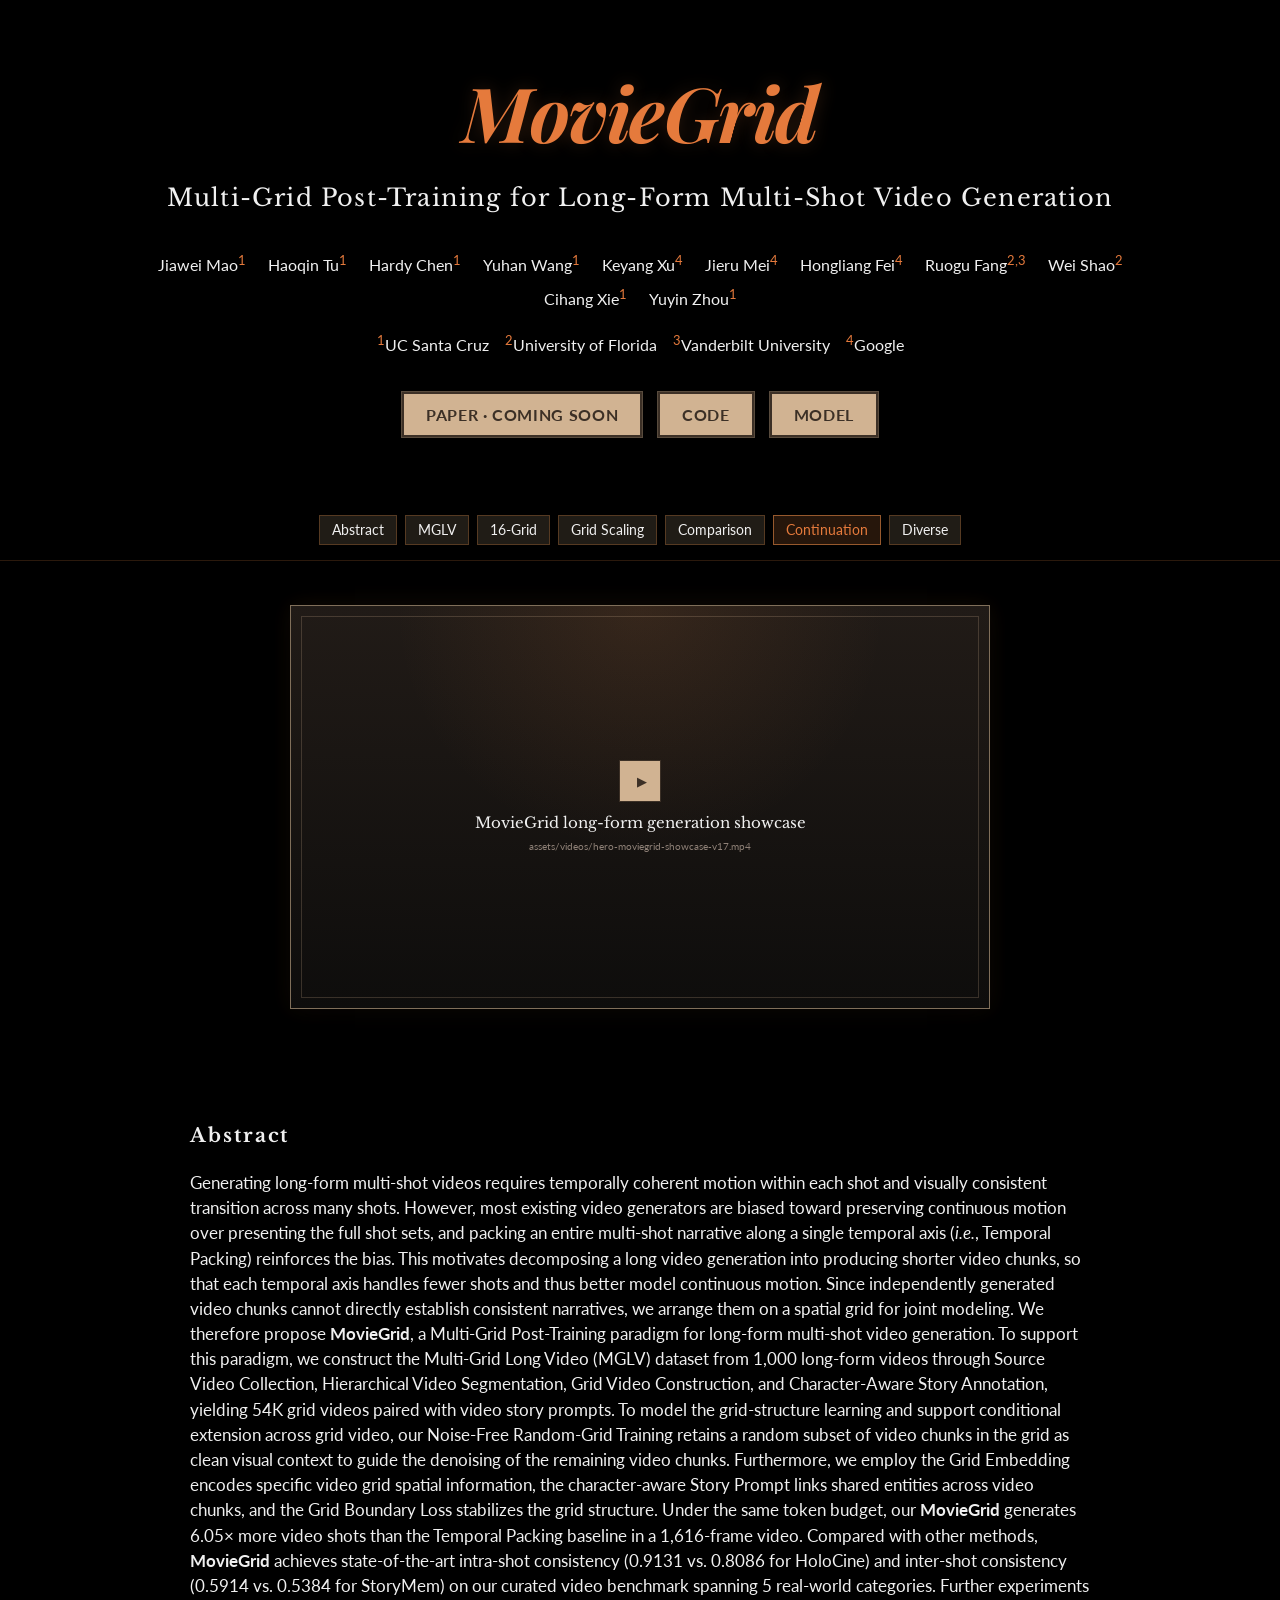
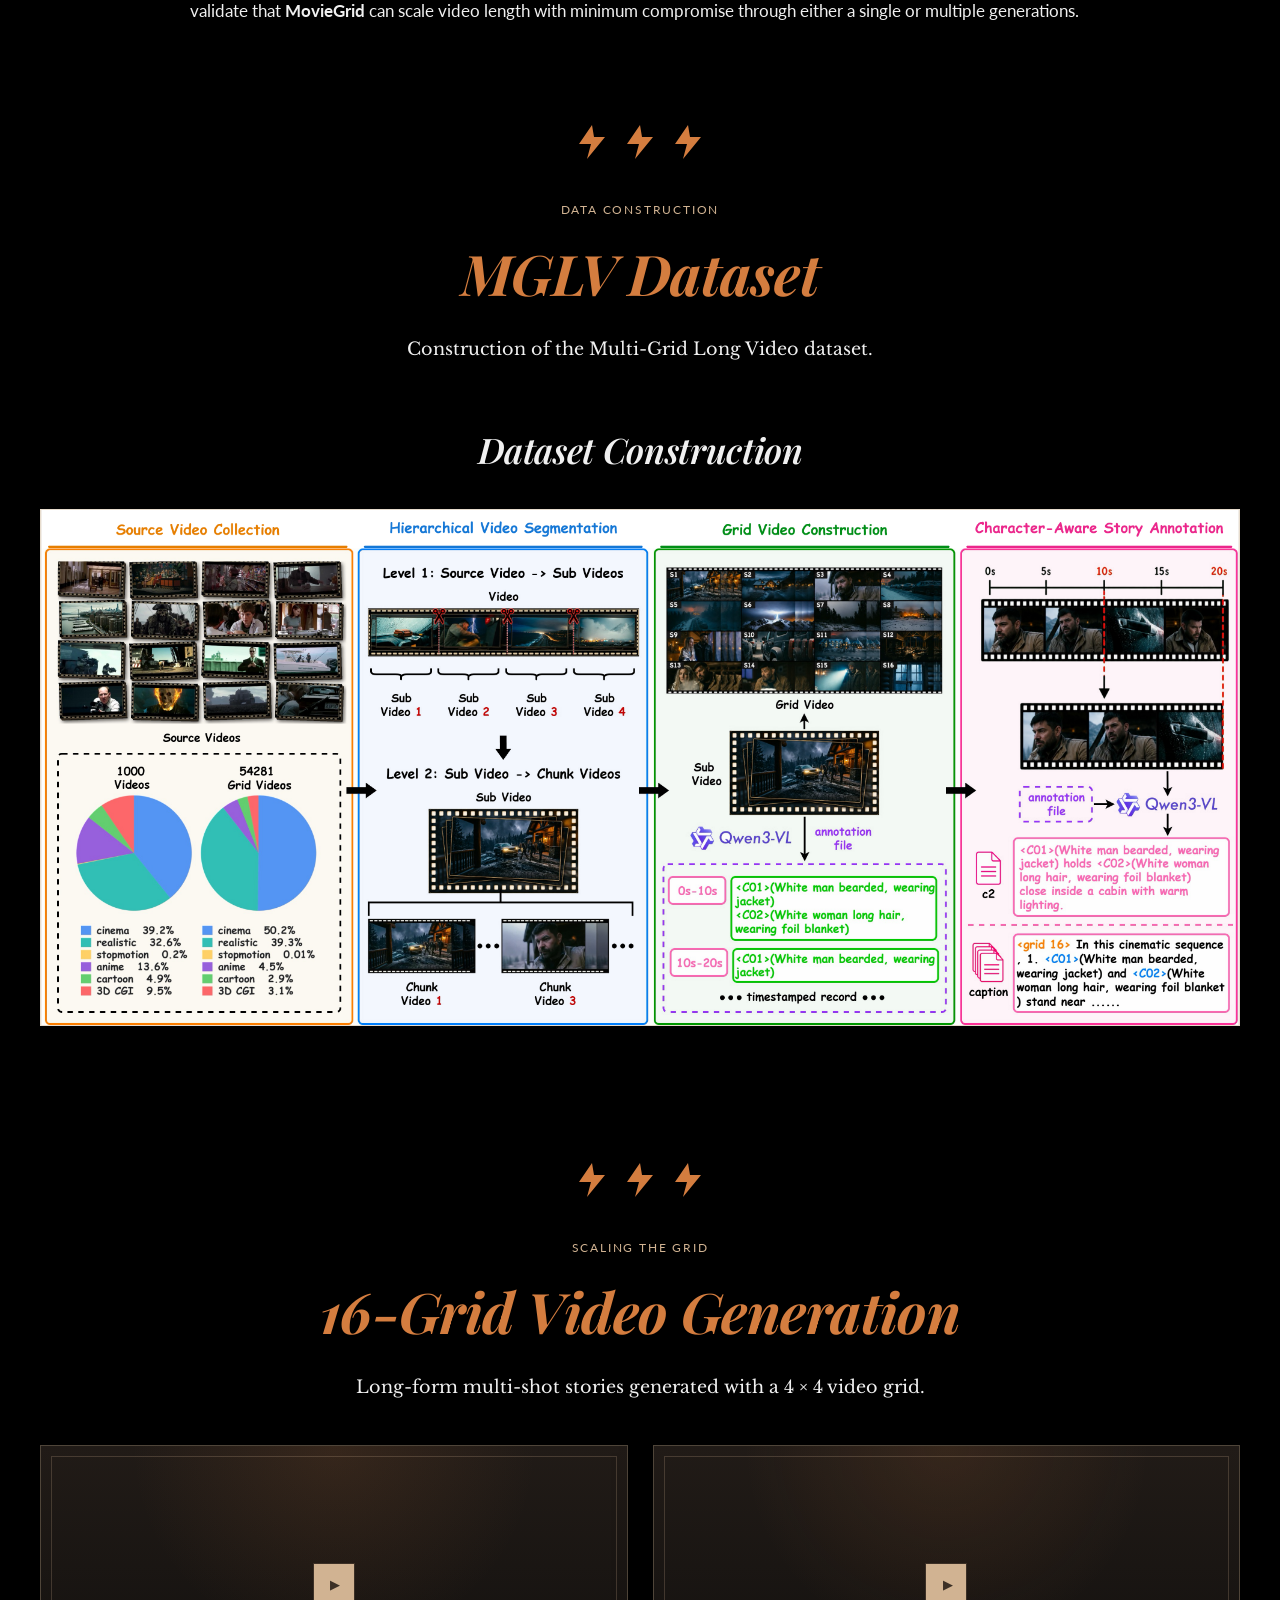
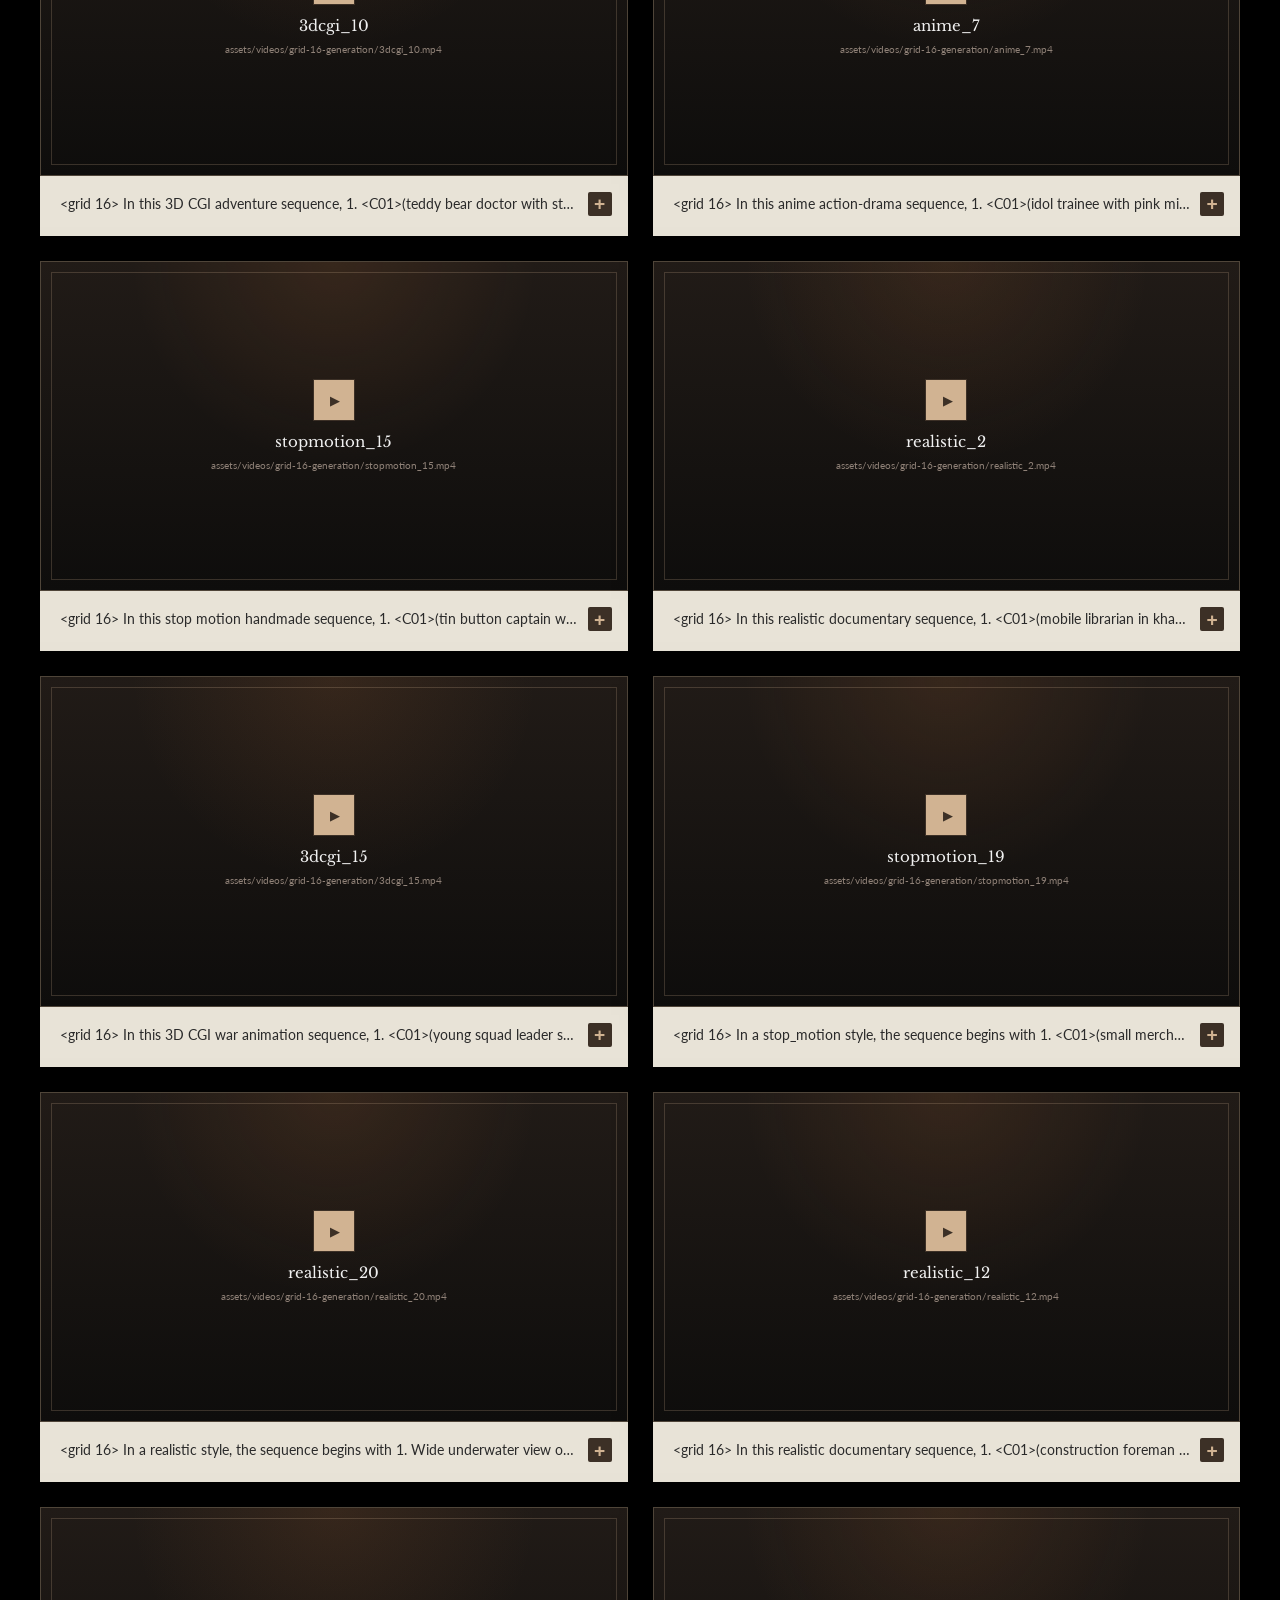
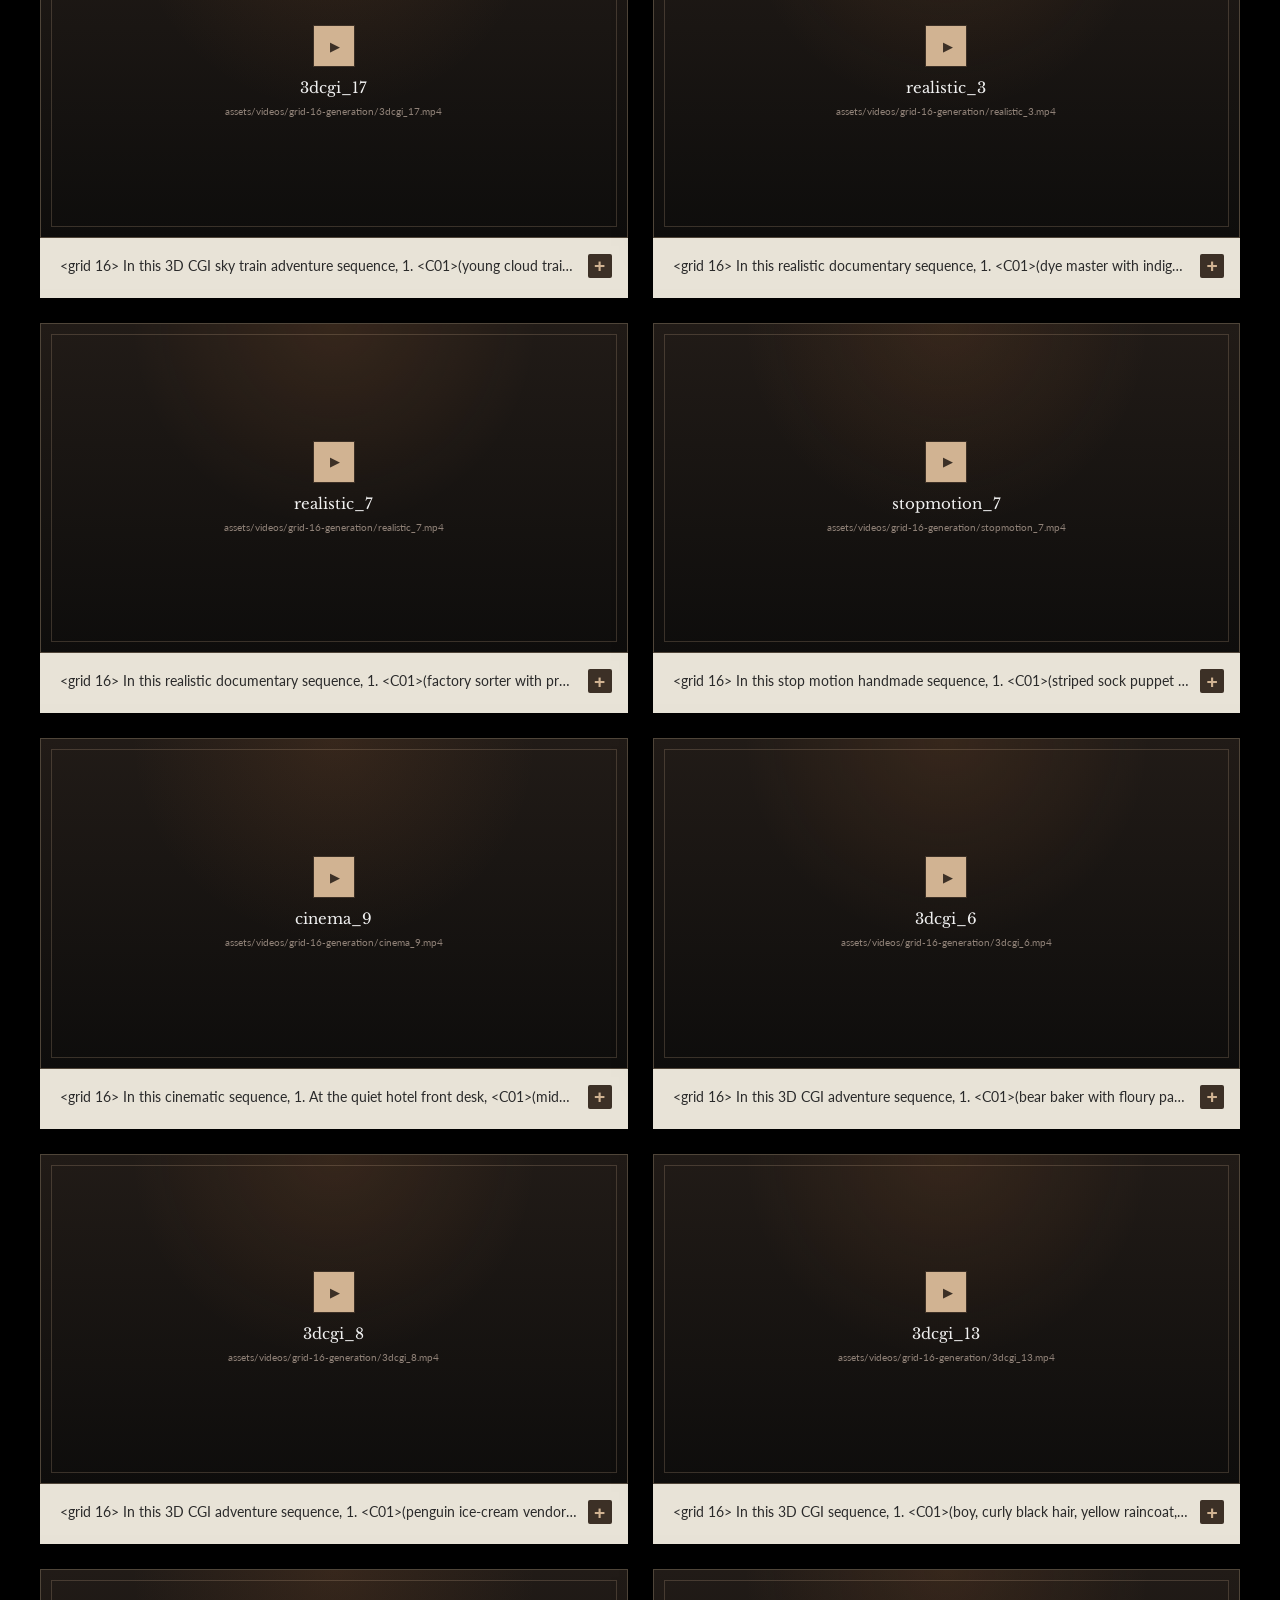
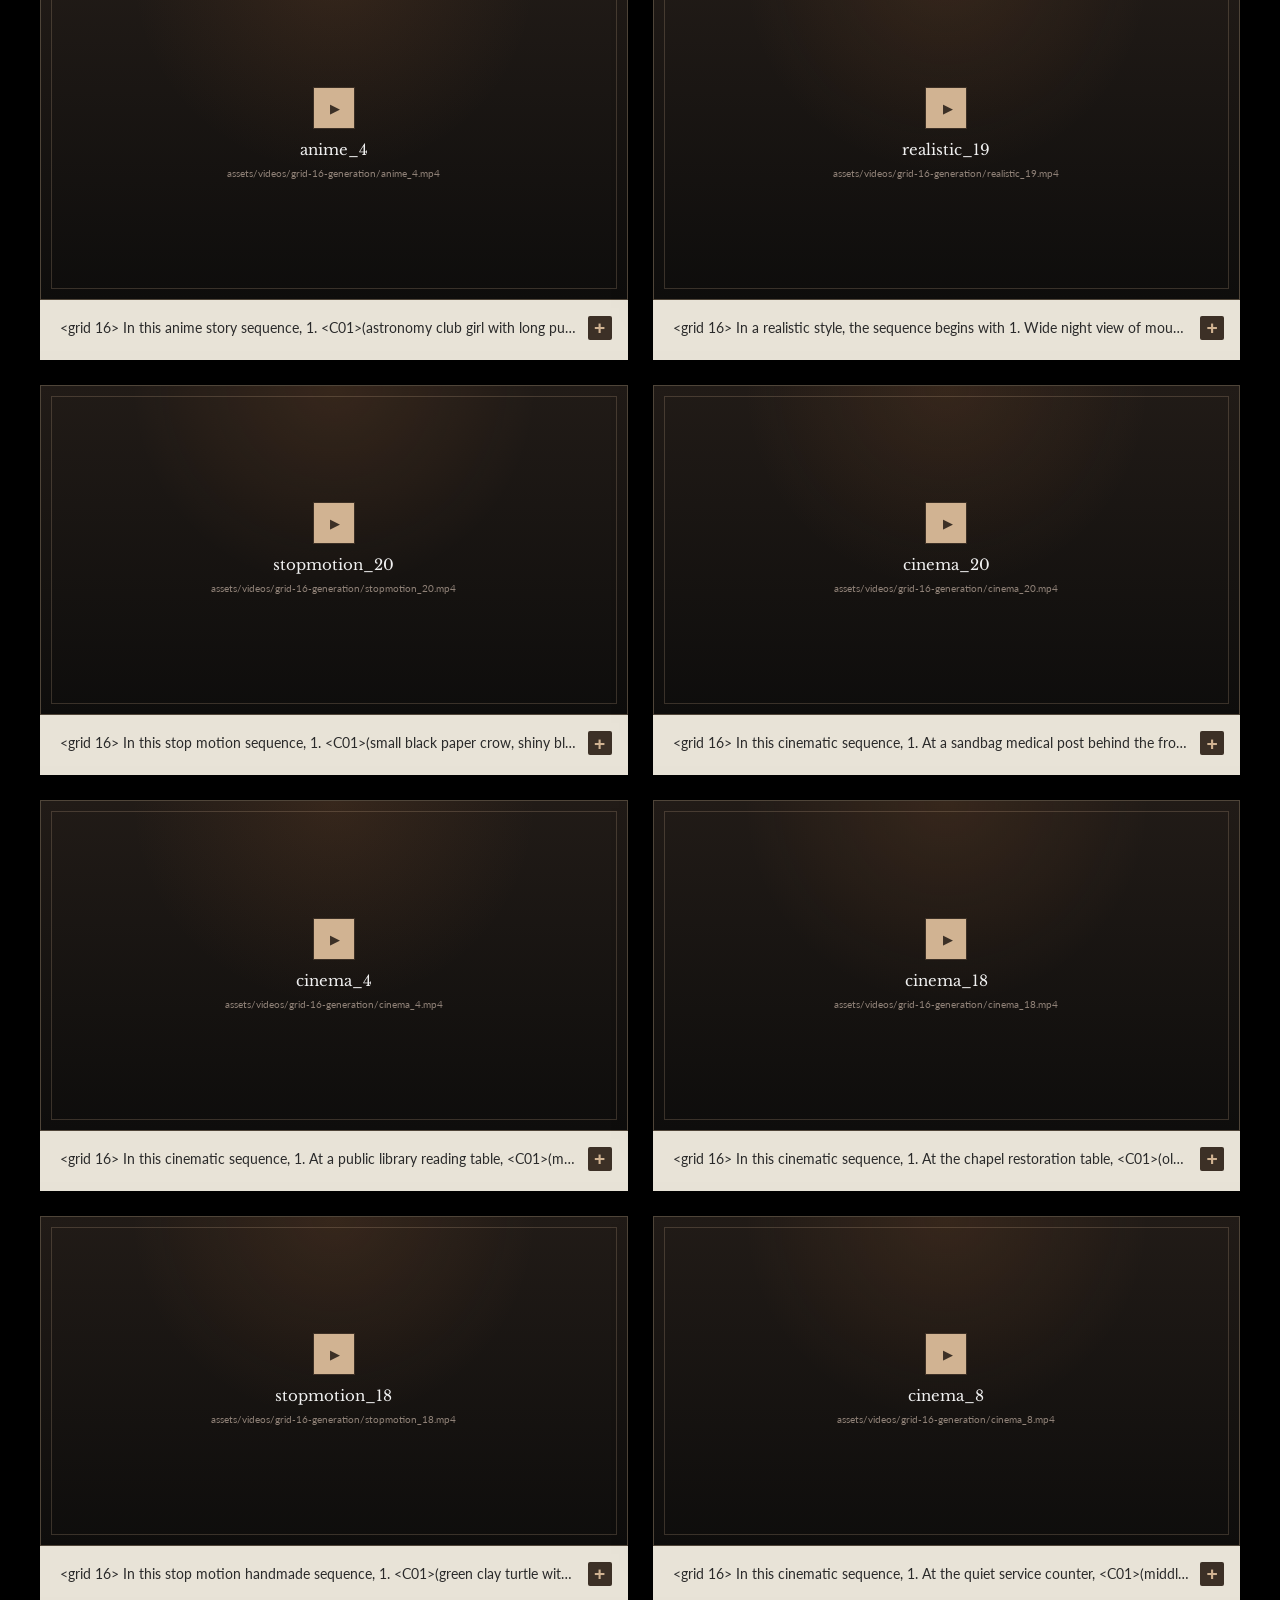
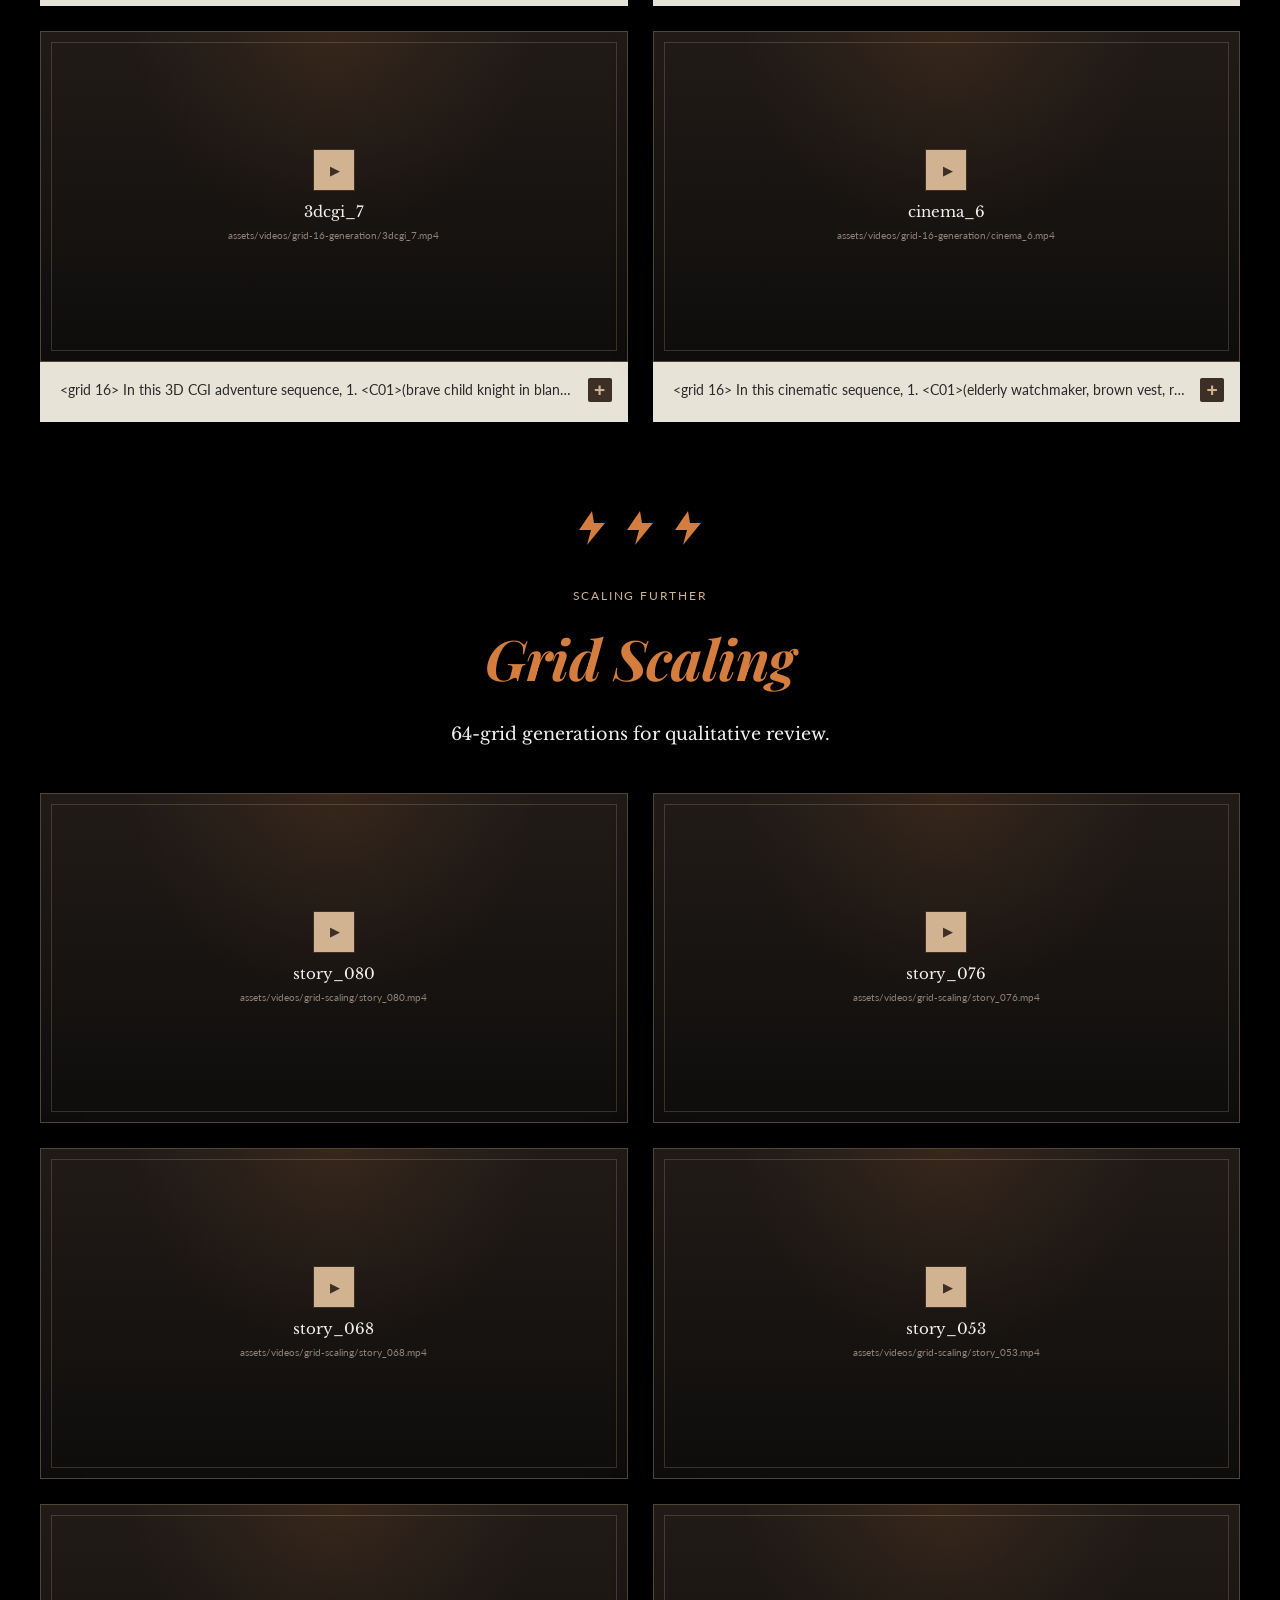
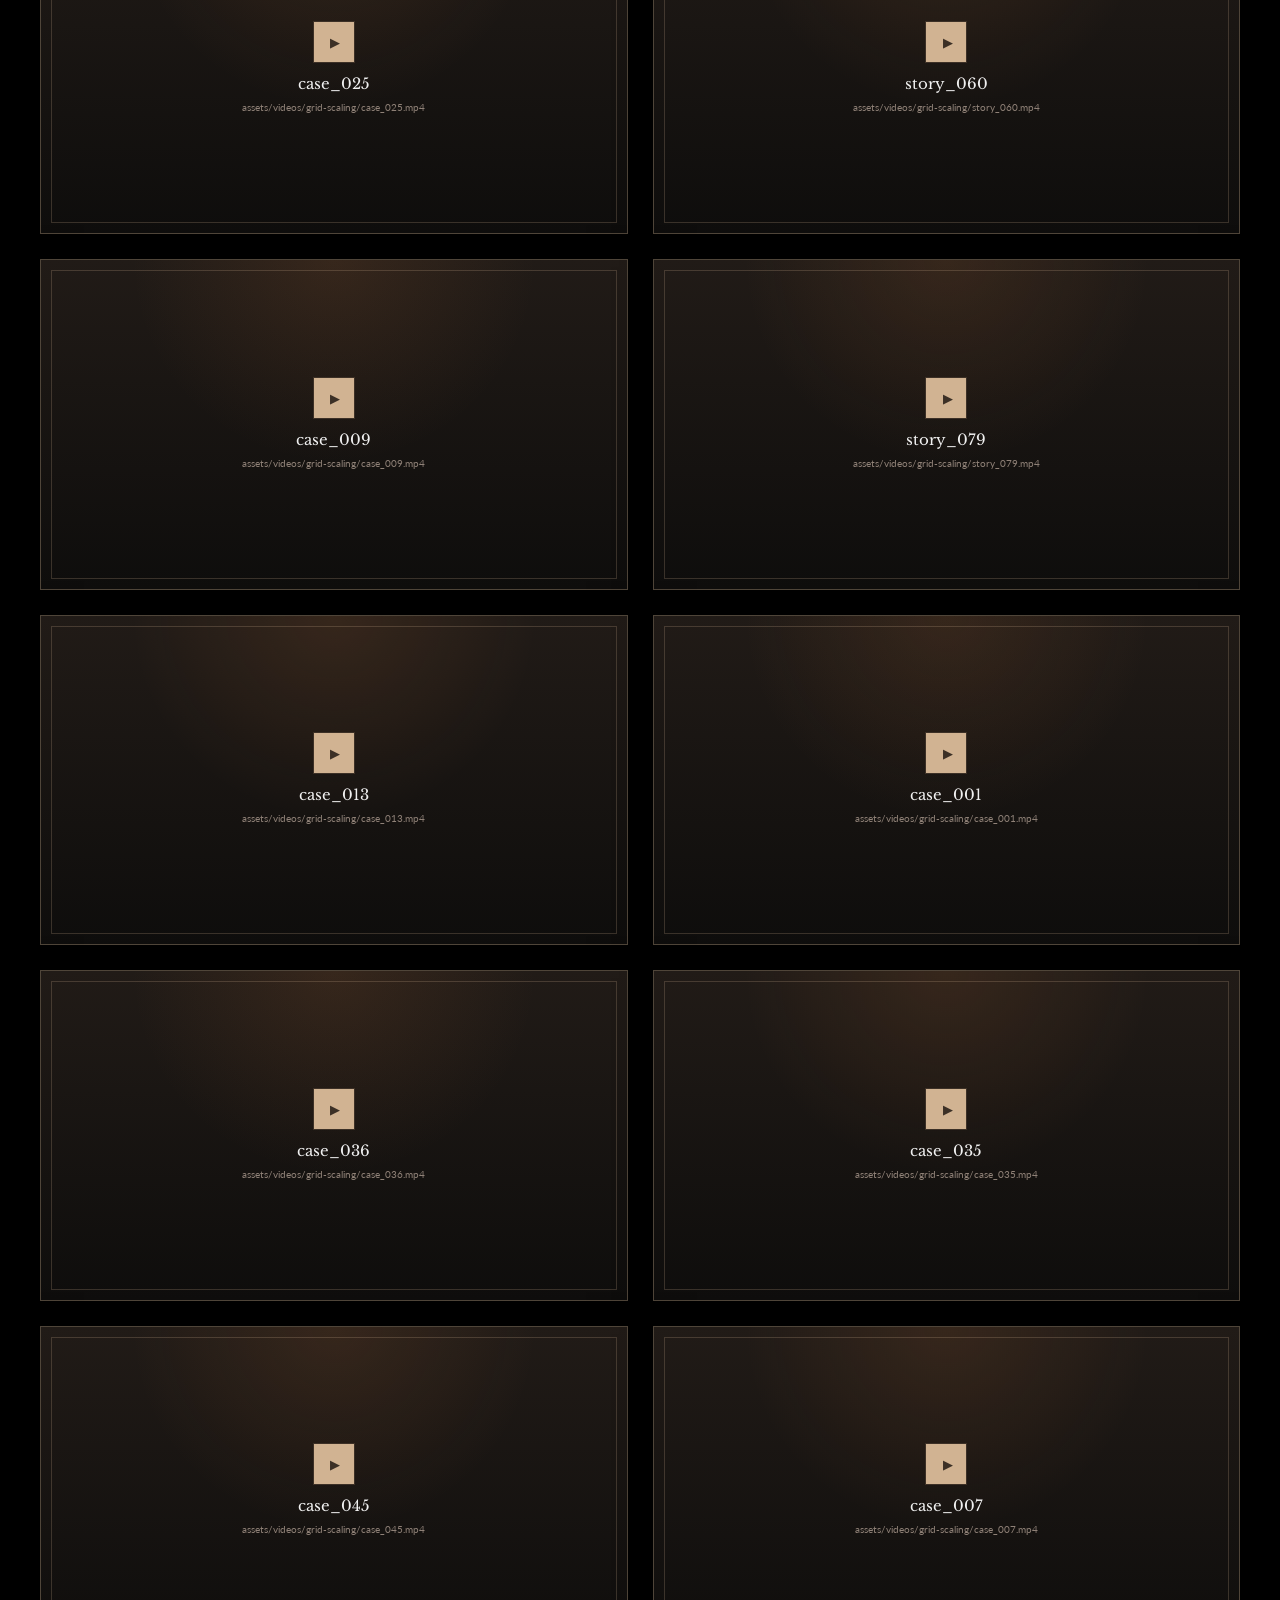
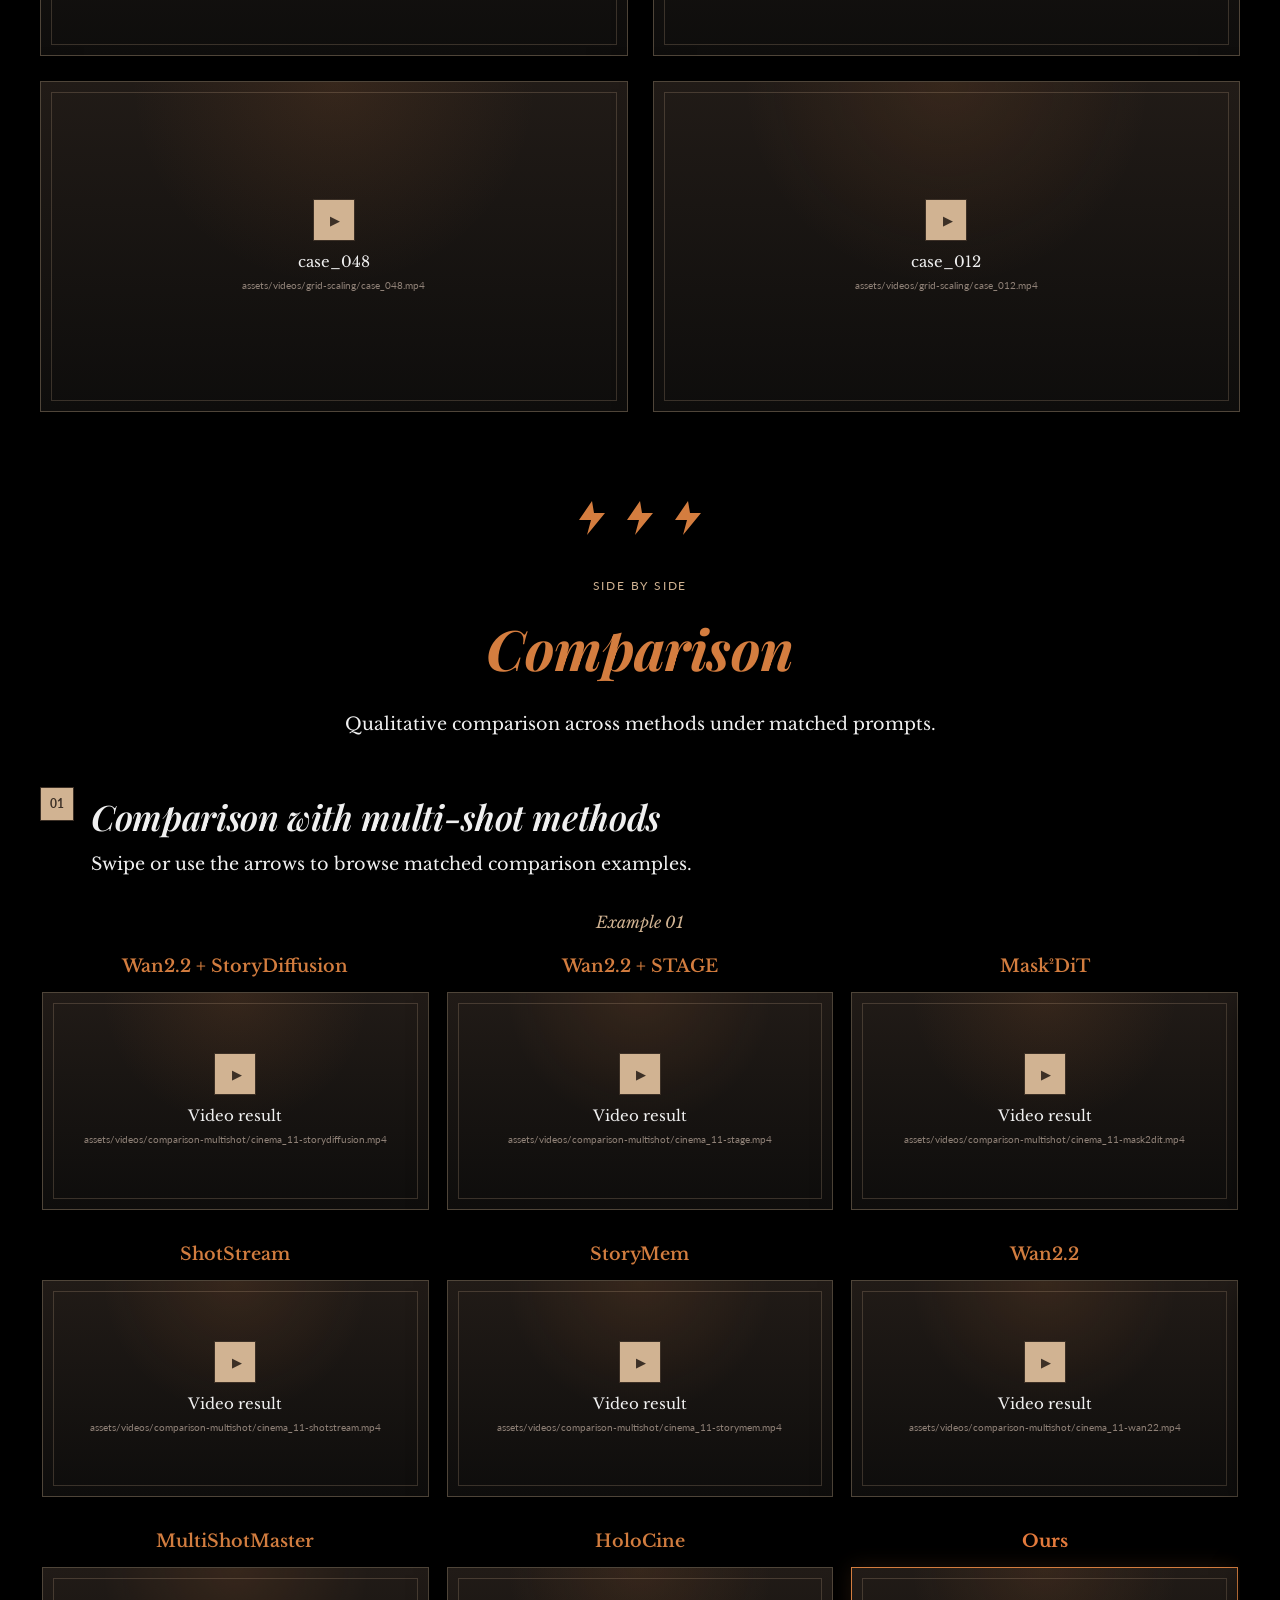
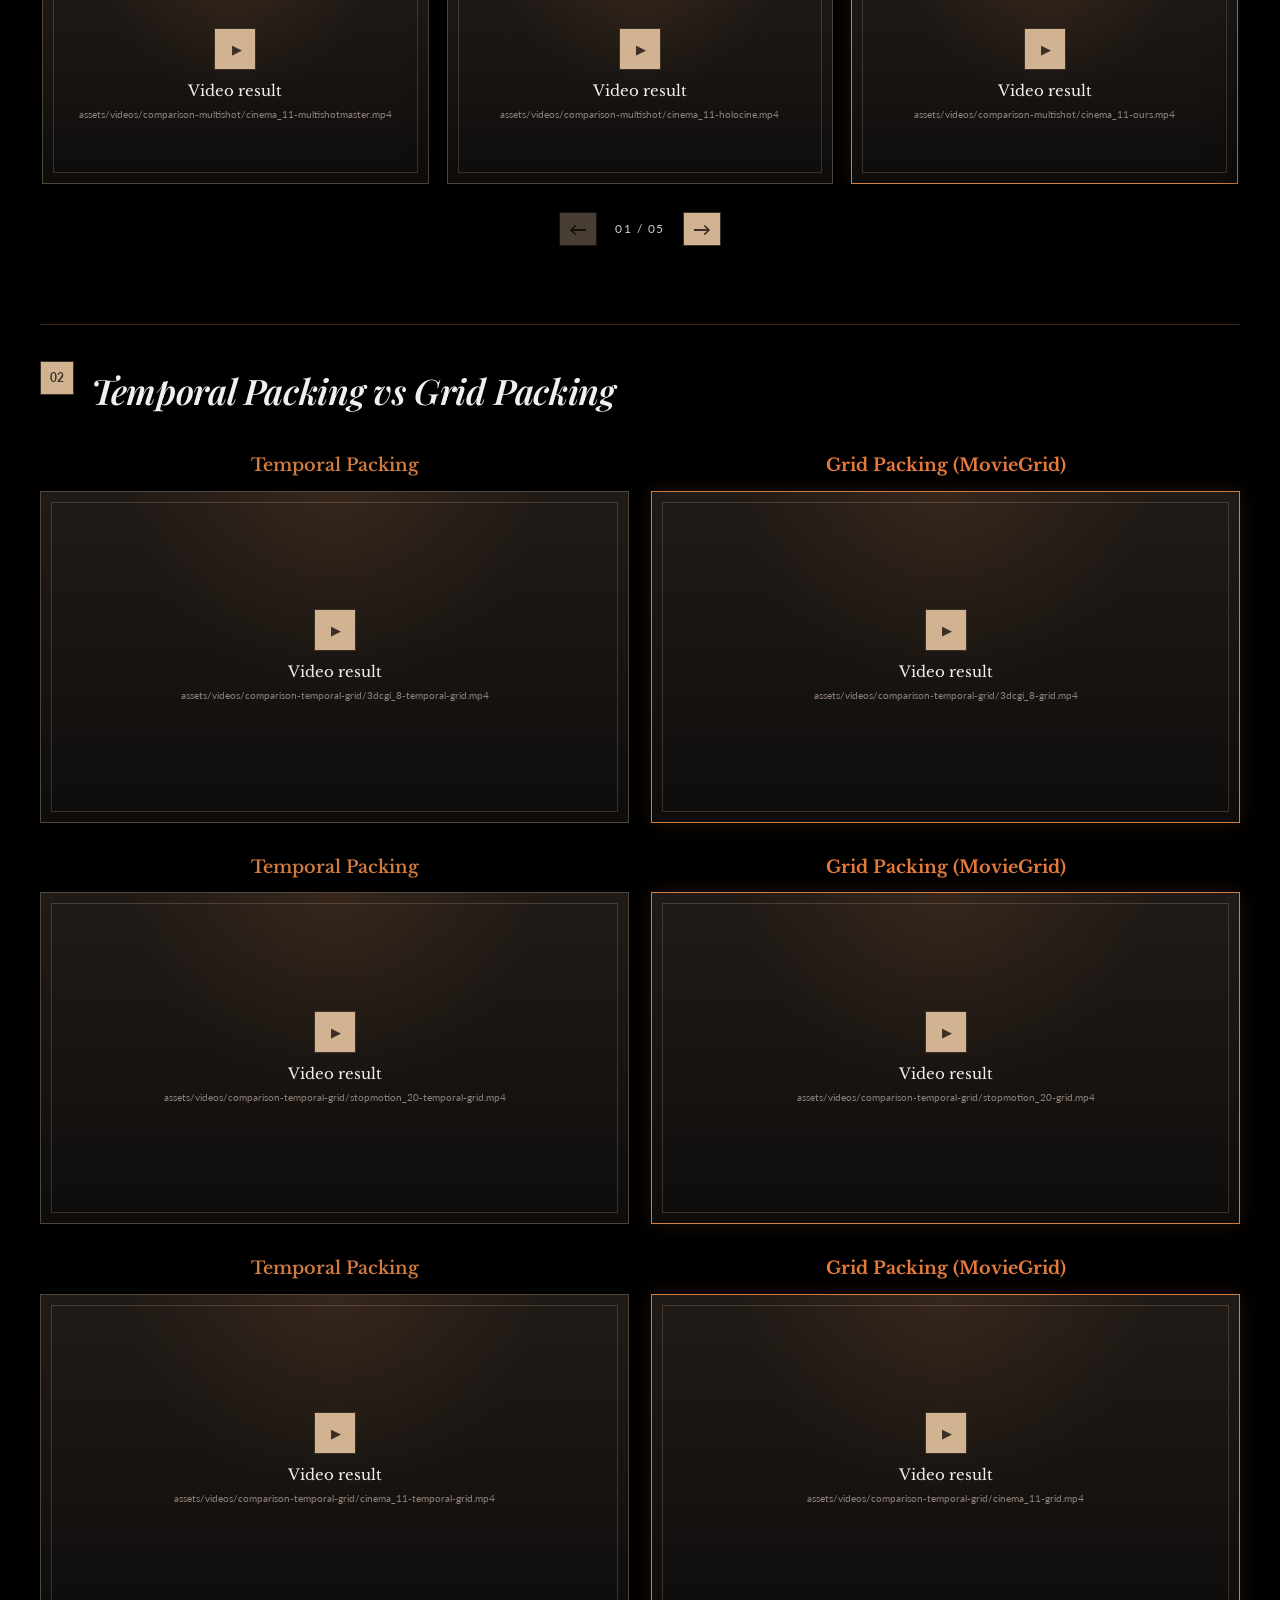
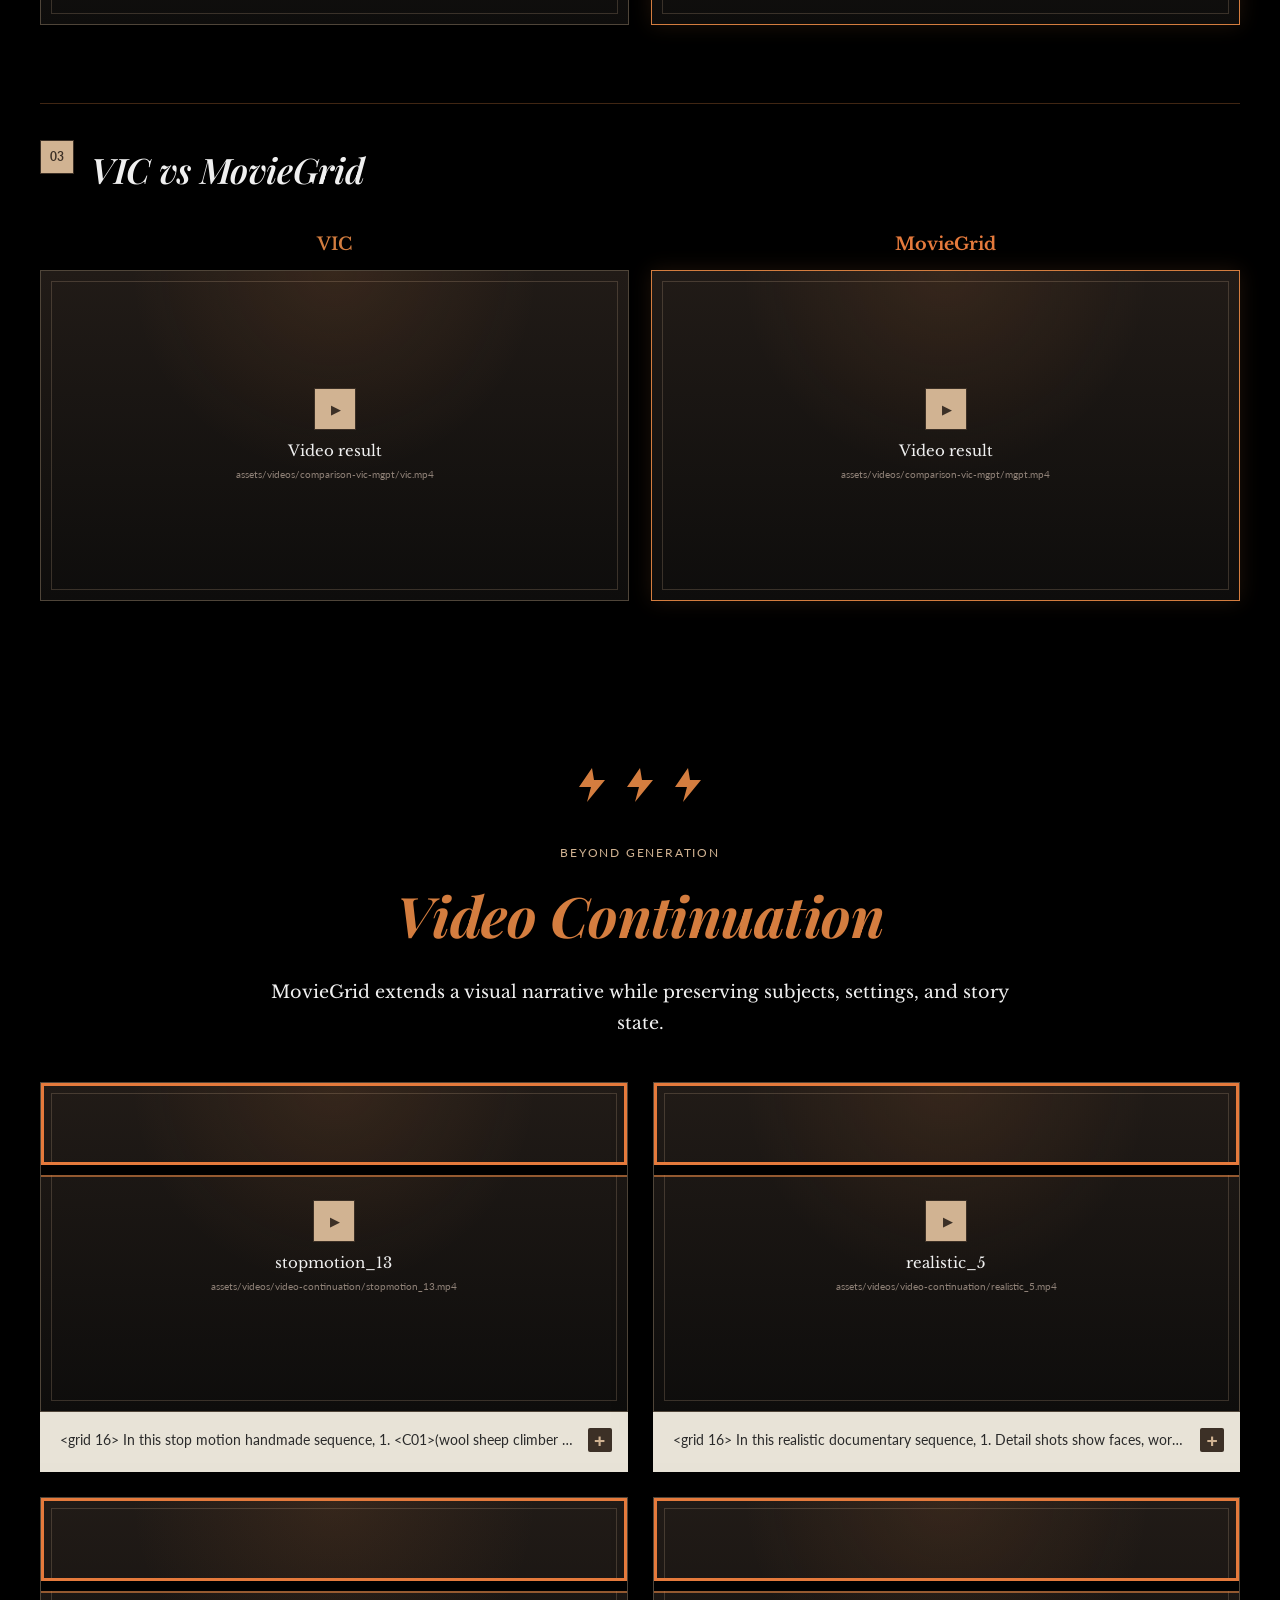
==== docs/index.html @ 79db4055 "Update MovieGrid abstract" ====
<!doctype html>
<html lang="en">
  <head>
    <meta charset="UTF-8" />
    <meta name="viewport" content="width=device-width, initial-scale=1.0" />
    <meta name="description" content="MovieGrid: Multi-Grid Post-Training for Long-Form Multi-Shot Video Generation" />
    <title>MovieGrid — Multi-Grid Post-Training</title>
    <link rel="preconnect" href="https://fonts.googleapis.com" />
    <link rel="preconnect" href="https://fonts.gstatic.com" crossorigin />
    <link href="https://fonts.googleapis.com/css2?family=Playfair+Display:ital,wght@0,400;0,600;0,700;1,400;1,600;1,700&family=Libre+Baskerville:ital,wght@0,400;0,700;1,400&family=Lato:wght@300;400;700&display=swap" rel="stylesheet" />
    <link rel="stylesheet" href="styles.css?v=20260815-54" />
  </head>
  <body>
    <main id="top">
      <section class="hero wrap">
        <h1>MovieGrid</h1>
        <p class="hero-subtitle">Multi-Grid Post-Training for Long-Form Multi-Shot Video Generation</p>
        <div class="authors">
          <span><a href="https://jwmao1.github.io/mjw/" target="_blank" rel="noopener noreferrer">Jiawei Mao<sup>1</sup></a></span>
          <span><a href="https://www.haqtu.me/" target="_blank" rel="noopener noreferrer">Haoqin Tu<sup>1</sup></a></span>
          <span><a href="https://g-h-chen.github.io/" target="_blank" rel="noopener noreferrer">Hardy Chen<sup>1</sup></a></span>
          <span><a href="https://scholar.google.com/citations?user=Bo9xeqMAAAAJ" target="_blank" rel="noopener noreferrer">Yuhan Wang<sup>1</sup></a></span>
          <span><a href="https://scholar.google.com/citations?user=byJxOsEAAAAJ&amp;hl=en" target="_blank" rel="noopener noreferrer">Keyang Xu<sup>4</sup></a></span>
          <span><a href="https://meijieru.com/" target="_blank" rel="noopener noreferrer">Jieru Mei<sup>4</sup></a></span>
          <span><a href="https://scholar.google.com/citations?user=7aki5U0AAAAJ&amp;hl=en" target="_blank" rel="noopener noreferrer">Hongliang Fei<sup>4</sup></a></span>
          <span><a href="https://lab-smile.github.io/" target="_blank" rel="noopener noreferrer">Ruogu Fang<sup>2,3</sup></a></span>
          <span><a href="https://scholar.google.com/citations?user=m6Q6u2MAAAAJ&amp;hl=en" target="_blank" rel="noopener noreferrer">Wei Shao<sup>2</sup></a></span>
          <span><a href="https://cihangxie.github.io/" target="_blank" rel="noopener noreferrer">Cihang Xie<sup>1</sup></a></span>
          <span><a href="https://yuyinzhou.github.io/" target="_blank" rel="noopener noreferrer">Yuyin Zhou<sup>1</sup></a></span>
        </div>
        <p class="affiliations">
          <sup>1</sup><a href="https://ucsc-vlaa.github.io/index.html" target="_blank" rel="noopener noreferrer">UC Santa Cruz</a>
          &nbsp;&nbsp;
          <sup>2</sup><a href="https://www.ufl.edu/" target="_blank" rel="noopener noreferrer">University of Florida</a>
          &nbsp;&nbsp;
          <sup>3</sup><a href="https://www.vanderbilt.edu/" target="_blank" rel="noopener noreferrer">Vanderbilt University</a>
          &nbsp;&nbsp;
          <sup>4</sup><a href="https://research.google/" target="_blank" rel="noopener noreferrer">Google</a>
        </p>
        <div class="links" aria-label="Project links">
          <a href="#" class="pill muted" title="Replace this link when the paper is public">Paper · coming soon</a>
          <a href="https://github.com/jwmao1/moviegrid" class="pill" target="_blank" rel="noopener noreferrer">Code</a>
          <a href="https://huggingface.co/JiaMao/MovieGrid" class="pill" target="_blank" rel="noopener noreferrer">Model</a>
        </div>
      </section>

      <header class="site-header">
        <nav aria-label="Page sections">
          <a href="#abstract">Abstract</a>
          <a href="#mglv">MGLV</a>
          <a href="#grid-16">16-Grid</a>
          <a href="#grid-64">Grid Scaling</a>
          <a href="#comparison">Comparison</a>
          <a href="#continuation">Continuation</a>
          <a href="#diverse">Diverse</a>
        </nav>
      </header>

      <section class="feature-video wrap" aria-label="MovieGrid showcase video">
        <div id="hero-video" class="media-slot media-slot--hero"></div>
      </section>

      <section id="abstract" class="section narrow">
        <div class="section-kicker">Overview</div>
        <h2>Abstract</h2>
        <p class="abstract-copy">Generating long-form multi-shot videos requires temporally coherent motion within each shot and visually consistent transition across many shots. However, most existing video generators are biased toward preserving continuous motion over presenting the full shot sets, and packing an entire multi-shot narrative along a single temporal axis (<em>i.e.</em>, Temporal Packing) reinforces the bias. This motivates decomposing a long video generation into producing shorter video chunks, so that each temporal axis handles fewer shots and thus better model continuous motion. Since independently generated video chunks cannot directly establish consistent narratives, we arrange them on a spatial grid for joint modeling. We therefore propose <strong>MovieGrid</strong>, a Multi-Grid Post-Training paradigm for long-form multi-shot video generation. To support this paradigm, we construct the Multi-Grid Long Video (MGLV) dataset from 1,000 long-form videos through Source Video Collection, Hierarchical Video Segmentation, Grid Video Construction, and Character-Aware Story Annotation, yielding 54K grid videos paired with video story prompts. To model the grid-structure learning and support conditional extension across grid video, our Noise-Free Random-Grid Training retains a random subset of video chunks in the grid as clean visual context to guide the denoising of the remaining video chunks. Furthermore, we employ the Grid Embedding encodes specific video grid spatial information, the character-aware Story Prompt links shared entities across video chunks, and the Grid Boundary Loss stabilizes the grid structure. Under the same token budget, our <strong>MovieGrid</strong> generates 6.05&times; more video shots than the Temporal Packing baseline in a 1,616-frame video. Compared with other methods, <strong>MovieGrid</strong> achieves state-of-the-art intra-shot consistency (0.9131 vs. 0.8086 for HoloCine) and inter-shot consistency (0.5914 vs. 0.5384 for StoryMem) on our curated video benchmark spanning 5 real-world categories. Further experiments validate that <strong>MovieGrid</strong> can scale video length with minimum compromise through either a single or multiple generations.</p>
      </section>

      <section id="mglv" class="section wrap">
        <div class="section-heading">
          <div><div class="section-kicker">Data construction</div><h2>MGLV Dataset</h2></div>
          <p>Construction of the Multi-Grid Long Video dataset.</p>
        </div>
        <div id="mglv-grid" class="stack"></div>
      </section>

      <section id="grid-16" class="section wrap">
        <div class="section-heading">
          <div><div class="section-kicker">Scaling the grid</div><h2>16-Grid Video Generation</h2></div>
          <p>Long-form multi-shot stories generated with a 4 × 4 video grid.</p>
        </div>
        <div id="grid16" class="video-grid two-col"></div>
      </section>

      <section id="grid-64" class="section wrap">
        <div class="section-heading">
          <div><div class="section-kicker">Scaling further</div><h2>Grid Scaling</h2></div>
          <p>64-grid generations for qualitative review.</p>
        </div>
        <div id="grid64" class="video-grid two-col"></div>
      </section>

      <section id="comparison" class="section section-tint">
        <div class="wrap">
          <div class="section-heading">
            <div><div class="section-kicker">Side by side</div><h2>Comparison</h2></div>
            <p>Qualitative comparison across methods under matched prompts.</p>
          </div>
          <div id="comparison-root"></div>
        </div>
      </section>

      <section id="continuation" class="section wrap">
        <div class="section-heading">
          <div><div class="section-kicker">Beyond generation</div><h2>Video Continuation</h2></div>
          <p>MovieGrid extends a visual narrative while preserving subjects, settings, and story state.</p>
        </div>
        <div id="continuation-grid" class="video-grid two-col"></div>
      </section>

      <section id="diverse" class="section wrap">
        <div class="section-heading">
          <div><div class="section-kicker">Visual range</div><h2>Diverse Results</h2></div>
          <p>A continuous sequence spanning diverse subjects, settings, and visual narratives.</p>
        </div>
        <div id="diverse-groups"></div>
      </section>
    </main>

    <footer>
      <div class="wrap footer-inner"><span>MovieGrid</span><span>Multi-Grid Post-Training for Long-Form Multi-Shot Video Generation</span></div>
    </footer>

    <script src="grid-16-generation-data.js?v=20260815-54"></script>
    <script src="grid-16-extra-data.js?v=20260815-54"></script>
    <script src="grid-scaling-data.js?v=20260828-63"></script>
    <script src="video-display-order.js?v=20260828-62"></script>
    <script src="video-continuation-data.js?v=20260815-54"></script>
    <script src="diverse-results-data.js?v=20260815-54"></script>
    <script src="data.js?v=20260828-59"></script>
    <script src="comparison-multishot-data.js?v=20260815-54"></script>
    <script src="script.js?v=20260903-64"></script>
  </body>
</html>
---- docs/styles.css ----
:root {
  --black: #000000;
  --panel: #11100f;
  --panel-warm: #1e1915;
  --text: #cfc6be;
  --white: #f0f0f0;
  --orange: #d47d3f;
  --orange-bright: #e57a3c;
  --tan: #d1b392;
  --brown: #3c3026;
  --line: rgba(212, 125, 63, .3);
  --max: 1200px;
}

* { box-sizing: border-box; }
html { scroll-behavior: smooth; scroll-padding-top: 74px; background: var(--black); }
body {
  margin: 0;
  color: var(--text);
  background: var(--black);
  font-family: "Lato", sans-serif;
  font-size: 16px;
  line-height: 1.7;
  -webkit-font-smoothing: antialiased;
}
a { color: inherit; }
img, video { display: block; width: 100%; }

.wrap { width: min(calc(100% - 64px), var(--max)); margin-inline: auto; }
.narrow { width: min(calc(100% - 64px), 900px); margin-inline: auto; }

.site-header {
  position: sticky;
  z-index: 20;
  top: 0;
  display: flex;
  align-items: center;
  justify-content: center;
  min-height: 62px;
  padding: 10px 32px;
  background: rgba(0, 0, 0, .92);
  border-bottom: 1px solid rgba(212, 125, 63, .2);
  backdrop-filter: blur(14px);
}
nav { display: flex; align-items: center; gap: 8px; overflow-x: auto; }
nav a {
  padding: 3px 12px;
  color: var(--white);
  background: rgba(212, 184, 150, .15);
  border: 1px solid var(--line);
  text-decoration: none;
  font-size: 14px;
  line-height: 1.55;
  white-space: nowrap;
  transition: color .2s, background .2s, border-color .2s;
}
nav a:hover, nav a.active {
  color: var(--orange-bright);
  background: rgba(212, 125, 63, .18);
  border-color: rgba(212, 125, 63, .65);
}
nav a.active::after { content: none; }

.hero {
  padding: 70px 0 62px;
  text-align: center;
}
.hero h1 {
  margin: 0;
  color: var(--orange-bright);
  font: italic 700 clamp(58px, 7vw, 76px)/1.1 "Playfair Display", serif;
  letter-spacing: -.02em;
  text-shadow: 0 0 18px rgba(212, 125, 63, .22);
}
.hero-subtitle {
  max-width: 1000px;
  margin: 24px auto 30px;
  color: var(--white);
  font: 400 clamp(19px, 2.1vw, 24px)/1.7 "Libre Baskerville", serif;
  letter-spacing: .05em;
}
.authors {
  display: flex;
  flex-wrap: wrap;
  justify-content: center;
  gap: 3px 22px;
  max-width: 980px;
  margin: auto;
  color: var(--white);
  font-size: 16px;
  line-height: 1.8;
}
.authors a {
  color: inherit;
  text-decoration: none;
  transition: color .18s ease;
}
.authors a:hover,
.authors a:focus-visible {
  color: var(--orange-bright);
}
sup { color: var(--orange-bright); font-weight: 400; }
.affiliations { margin: 15px 0 34px; color: var(--white); font-size: 16px; }
.affiliations a {
  color: inherit;
  text-decoration: none;
  transition: color .18s ease;
}
.affiliations a:hover,
.affiliations a:focus-visible {
  color: var(--orange-bright);
}
.links { display: flex; justify-content: center; gap: 16px; }
.pill {
  padding: 7px 22px;
  color: var(--brown);
  background: var(--tan);
  border: 2px solid var(--brown);
  border-radius: 0;
  text-decoration: none;
  font-size: 16px;
  font-weight: 700;
  letter-spacing: .04em;
  text-transform: uppercase;
  box-shadow: 0 0 0 1px rgba(209, 179, 146, .42);
}
.pill.muted { color: var(--brown); background: var(--tan); }
.pill:hover { filter: brightness(1.08); }

.section { position: relative; padding: 82px 0; }
.section::before {
  content: "";
  position: absolute;
  top: 6px;
  left: 50%;
  width: 132px;
  height: 36px;
  background: var(--orange);
  -webkit-mask: url("data:image/svg+xml,%3Csvg xmlns='http://www.w3.org/2000/svg' viewBox='0 0 132 36'%3E%3Cpath d='M18 1 5 20h12l-4 15 18-22H20zM66 1 53 20h12l-4 15 18-22H68zM114 1l-13 19h12l-4 15 18-22h-11z' fill='black'/%3E%3C/svg%3E") center / contain no-repeat;
  mask: url("data:image/svg+xml,%3Csvg xmlns='http://www.w3.org/2000/svg' viewBox='0 0 132 36'%3E%3Cpath d='M18 1 5 20h12l-4 15 18-22H20zM66 1 53 20h12l-4 15 18-22H68zM114 1l-13 19h12l-4 15 18-22h-11z' fill='black'/%3E%3C/svg%3E") center / contain no-repeat;
  transform: translateX(-50%);
}
.section h2, .feature-video h2 {
  margin: 0;
  color: var(--orange);
  font: italic 700 clamp(42px, 5vw, 56px)/1.7 "Playfair Display", serif;
  letter-spacing: -.01em;
  text-align: center;
}
.section-kicker {
  margin-bottom: 4px;
  color: var(--tan);
  font-size: 12px;
  font-weight: 400;
  letter-spacing: .15em;
  text-align: center;
  text-transform: uppercase;
}
#abstract {
  padding-top: 56px;
  padding-bottom: 78px;
}
#abstract::before { content: none; }
#abstract h2 {
  margin-bottom: 18px;
  color: var(--white);
  font: 700 19.2px/1.7 "Libre Baskerville", serif;
  letter-spacing: .1em;
  text-align: left;
}
#abstract .section-kicker { display: none; }
.abstract-copy {
  margin: 0 0 17px;
  color: var(--white);
  font: 400 16.8px/1.5 "Lato", sans-serif;
  letter-spacing: normal;
  text-align: left;
}
.section-heading {
  display: block;
  max-width: 960px;
  margin: 0 auto 42px;
  text-align: center;
}
.section-heading > p {
  max-width: 780px;
  margin: 14px auto 0;
  color: var(--white);
  font: 400 17.6px/1.8 "Libre Baskerville", serif;
}
.section-heading.compact { margin-bottom: 28px; }
.feature-video {
  max-width: 700px;
  padding: 44px 0 54px;
}

.media-card { min-width: 0; }
.media-shell, .image-card {
  position: relative;
  overflow: hidden;
  margin: 0;
  aspect-ratio: 16 / 9;
  background: var(--panel);
  border: 1px solid rgba(209, 179, 146, .32);
  border-radius: 0;
  box-shadow: 0 8px 28px rgba(0, 0, 0, .55);
}
.media-shell--hero {
  border-color: rgba(209, 179, 146, .58);
  box-shadow: 0 12px 42px rgba(0, 0, 0, .72), 0 0 22px rgba(212, 125, 63, .1);
}
.media-shell video {
  position: absolute;
  z-index: 2;
  inset: 0;
  height: 100%;
  object-fit: contain;
  background: #000;
  opacity: 0;
}
.media-shell.has-video video { opacity: 1; }
.media-shell.has-video .media-placeholder { display: none; }
.continuation-first-row-guide {
  position: absolute;
  z-index: 3;
  pointer-events: none;
  inset: 0 0 auto;
  height: 25%;
  box-sizing: border-box;
  border: 3px solid var(--orange-bright);
  box-shadow: 0 10px 0 #000, 0 12px 0 rgba(212, 125, 63, .65);
}
.media-placeholder {
  position: absolute;
  inset: 0;
  display: flex;
  flex-direction: column;
  align-items: center;
  justify-content: center;
  padding: 20px;
  color: var(--text);
  text-align: center;
  background:
    radial-gradient(circle at 50% 0%, rgba(212, 125, 63, .12), transparent 46%),
    linear-gradient(180deg, #211b17, #0e0d0c);
}
.media-placeholder::before {
  content: "";
  position: absolute;
  inset: 10px;
  border: 1px solid rgba(209, 179, 146, .22);
}
.media-placeholder strong {
  position: relative;
  margin-top: 10px;
  color: var(--white);
  font: 400 15px/1.4 "Libre Baskerville", serif;
}
.media-placeholder small {
  position: relative;
  margin-top: 5px;
  color: #8f8177;
  font-size: 10px;
}
.play-mark {
  position: relative;
  display: grid;
  place-items: center;
  width: 42px;
  height: 42px;
  padding-left: 3px;
  color: var(--brown);
  background: var(--tan);
  border: 1px solid var(--brown);
  border-radius: 0;
  font-size: 13px;
}
.media-caption {
  position: relative;
  width: 100%;
  min-height: 60px;
  margin: 0;
  padding: 16px 20px;
  color: #2a2a2a;
  background: #e8e3d7;
  font: 400 14.4px/1.6 "Lato", sans-serif;
  text-align: left;
  transition: background .3s ease;
}
.caption-content {
  height: 23px;
  padding-right: 30px;
  overflow: hidden;
  white-space: nowrap;
  text-overflow: ellipsis;
  transition: height .3s ease;
}
.media-caption.expanded .caption-content {
  height: auto;
  overflow: visible;
  white-space: normal;
  text-overflow: clip;
}
.caption-toggle {
  position: absolute;
  top: 16px;
  right: 16px;
  display: flex;
  align-items: center;
  justify-content: center;
  width: 24px;
  height: 24px;
  padding: 0;
  color: var(--tan);
  background: var(--brown);
  border: 0;
  border-radius: 2px;
  font: 700 19.2px/1 Arial, sans-serif;
  cursor: pointer;
  transition: background .3s ease, color .3s ease;
}
.caption-toggle:hover,
.caption-toggle:focus-visible {
  color: var(--white);
  background: #2b211a;
  outline: none;
}
.media-slot--hero .media-shell { aspect-ratio: 700 / 404; }

.stack { display: grid; gap: 30px; }
.mglv-part { padding: 12px 0 48px; }
.mglv-part + .mglv-part {
  padding-top: 48px;
  border-top: 1px solid var(--line);
}
.mglv-part-heading {
  margin: 0 0 30px;
  color: var(--white);
  font: italic 600 35.2px/1.7 "Playfair Display", serif;
  letter-spacing: -.01em;
  text-align: center;
}
.mglv-style-group { padding: 8px 0 44px; }
.mglv-style-group:last-child { padding-bottom: 0; }
.mglv-style-heading {
  display: grid;
  grid-template-columns: auto 1fr;
  align-items: center;
  gap: 14px;
  margin-bottom: 20px;
}
.mglv-style-heading h4 {
  margin: 0;
  color: var(--white);
  font: italic 600 20.8px/1.7 "Playfair Display", serif;
  letter-spacing: -.01em;
}
.mglv-style-heading > div { height: 1px; background: var(--line); }
.image-card { background: #f2eee9; }
.image-card img { width: 100%; height: 100%; object-fit: contain; }
.mglv-overview {
  width: 100%;
  aspect-ratio: 3980 / 1714;
}
.video-grid { display: grid; align-items: start; gap: 25px; }
.two-col { grid-template-columns: repeat(2, minmax(0, 1fr)); }
.three-col, .comparison-grid { grid-template-columns: repeat(3, minmax(0, 1fr)); }

.section-tint {
  background: var(--black);
  border: 0;
}
.comparison-subsection {
  padding: 36px 0 78px;
  border-top: 1px solid var(--line);
}
.comparison-subsection:first-child { border-top: 0; padding-top: 4px; }
.comparison-subheading {
  display: grid;
  grid-template-columns: auto 1fr;
  align-items: start;
  gap: 17px;
  margin-bottom: 30px;
}
.comparison-subheading > span {
  display: grid;
  place-items: center;
  width: 34px;
  height: 34px;
  color: var(--brown);
  background: var(--tan);
  border: 1px solid var(--brown);
  font-size: 12px;
  font-weight: 700;
}
.comparison-subheading h3 {
  margin: 0;
  color: var(--white);
  font: italic 600 clamp(29px, 3vw, 35.2px)/1.7 "Playfair Display", serif;
  letter-spacing: -.01em;
}
.comparison-subheading p {
  margin: 2px 0 0;
  color: var(--white);
  font: 400 17.6px/1.8 "Libre Baskerville", serif;
}
.comparison-carousel { position: relative; }
.comparison-track {
  display: flex;
  overflow-x: auto;
  scroll-snap-type: x mandatory;
  scrollbar-width: none;
  overscroll-behavior-x: contain;
}
.comparison-track::-webkit-scrollbar { display: none; }
.comparison-page {
  flex: 0 0 100%;
  min-width: 0;
  padding: 0 2px;
  scroll-snap-align: start;
  scroll-snap-stop: always;
}
.comparison-page-title {
  margin-bottom: 18px;
  color: var(--tan);
  font: italic 400 16px/1.5 "Libre Baskerville", serif;
  text-align: center;
}
.comparison-grid { gap: 30px 18px; }
.paired-comparison-grid { grid-template-columns: repeat(2, minmax(0, 1fr)); gap: 30px 22px; }
.method-label {
  margin: 0 0 10px;
  color: var(--orange);
  font: 600 17.6px/1.7 "Libre Baskerville", serif;
  text-align: center;
}
.media-card--ours .method-label { color: var(--orange-bright); font-weight: 700; }
.media-card--ours .media-shell {
  border-color: var(--orange);
  box-shadow: 0 0 20px rgba(212, 125, 63, .14);
}
.carousel-controls {
  display: flex;
  align-items: center;
  justify-content: center;
  gap: 16px;
  margin-top: 28px;
}
.carousel-button {
  display: grid;
  place-items: center;
  width: 38px;
  height: 34px;
  padding: 0;
  color: var(--brown);
  background: var(--tan);
  border: 1px solid var(--brown);
  border-radius: 0;
  font: 700 18px/1 "Lato", sans-serif;
  cursor: pointer;
}
.carousel-button:hover:not(:disabled) { filter: brightness(1.1); }
.carousel-button:disabled { cursor: default; opacity: .35; }
.carousel-status {
  min-width: 54px;
  color: var(--text);
  font-size: 12px;
  letter-spacing: .12em;
  text-align: center;
}

.style-group { padding: 15px 0 52px; }
.style-heading {
  display: grid;
  grid-template-columns: 1fr auto 1fr;
  align-items: center;
  gap: 18px;
  margin-bottom: 22px;
}
.style-heading span {
  justify-self: end;
  color: var(--orange);
  font-size: 12px;
}
.style-heading h3 {
  margin: 0;
  color: var(--white);
  font: italic 600 35.2px/1.7 "Playfair Display", serif;
  letter-spacing: -.01em;
}
.style-heading div { height: 1px; background: var(--line); }

footer {
  padding: 38px 0;
  color: #9f9288;
  background: var(--black);
  border-top: 1px solid var(--line);
}
.footer-inner { display: flex; justify-content: space-between; gap: 25px; font-size: 12px; }
.footer-inner span:first-child { color: var(--orange); font: italic 700 20px/1 "Playfair Display", serif; }

@media (max-width: 960px) {
  .site-header { justify-content: flex-start; padding-inline: 20px; }
  nav { max-width: 100%; }
  .comparison-grid, .three-col { grid-template-columns: repeat(2, 1fr); }
}

@media (max-width: 640px) {
  .wrap, .narrow { width: min(calc(100% - 30px), var(--max)); }
  .site-header { min-height: 56px; }
  nav { gap: 6px; }
  nav a { padding: 2px 9px; font-size: 12px; }
  .hero { padding: 55px 0 42px; }
  .hero h1 { font-size: 56px; }
  .hero-subtitle { margin-top: 16px; font-size: 18px; line-height: 1.55; }
  .section { padding: 72px 0; }
  .section h2, .feature-video h2 { font-size: 40px; }
  .section-heading { margin-bottom: 28px; }
  .abstract-copy { font-size: 16.8px; }
  .two-col, .three-col, .comparison-grid, .paired-comparison-grid { grid-template-columns: 1fr; }
  .mglv-overview { aspect-ratio: 3980 / 1714; }
  .media-slot--hero .media-shell { aspect-ratio: 700 / 404; }
  .style-heading { grid-template-columns: auto auto 1fr; }
  .style-heading span { justify-self: auto; }
  .footer-inner { flex-direction: column; }
}

@media (prefers-reduced-motion: reduce) {
  html { scroll-behavior: auto; }
}
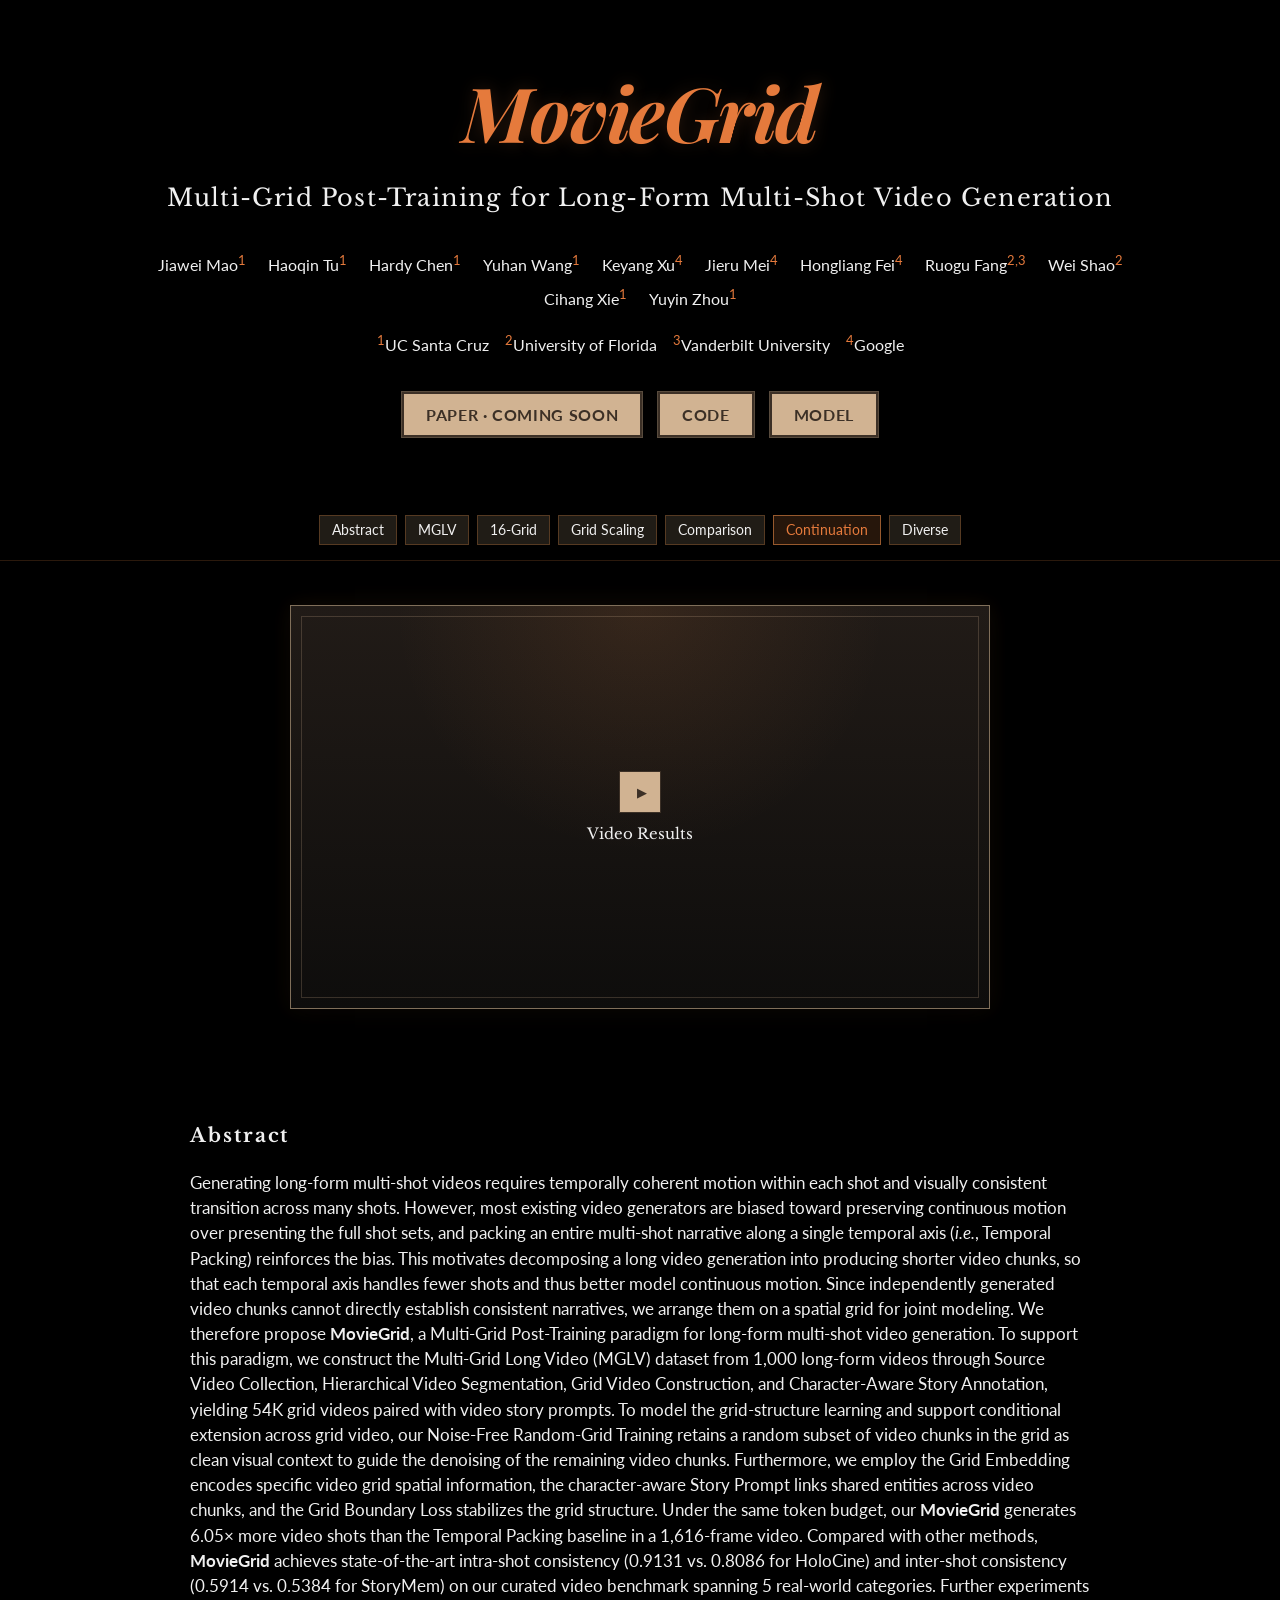
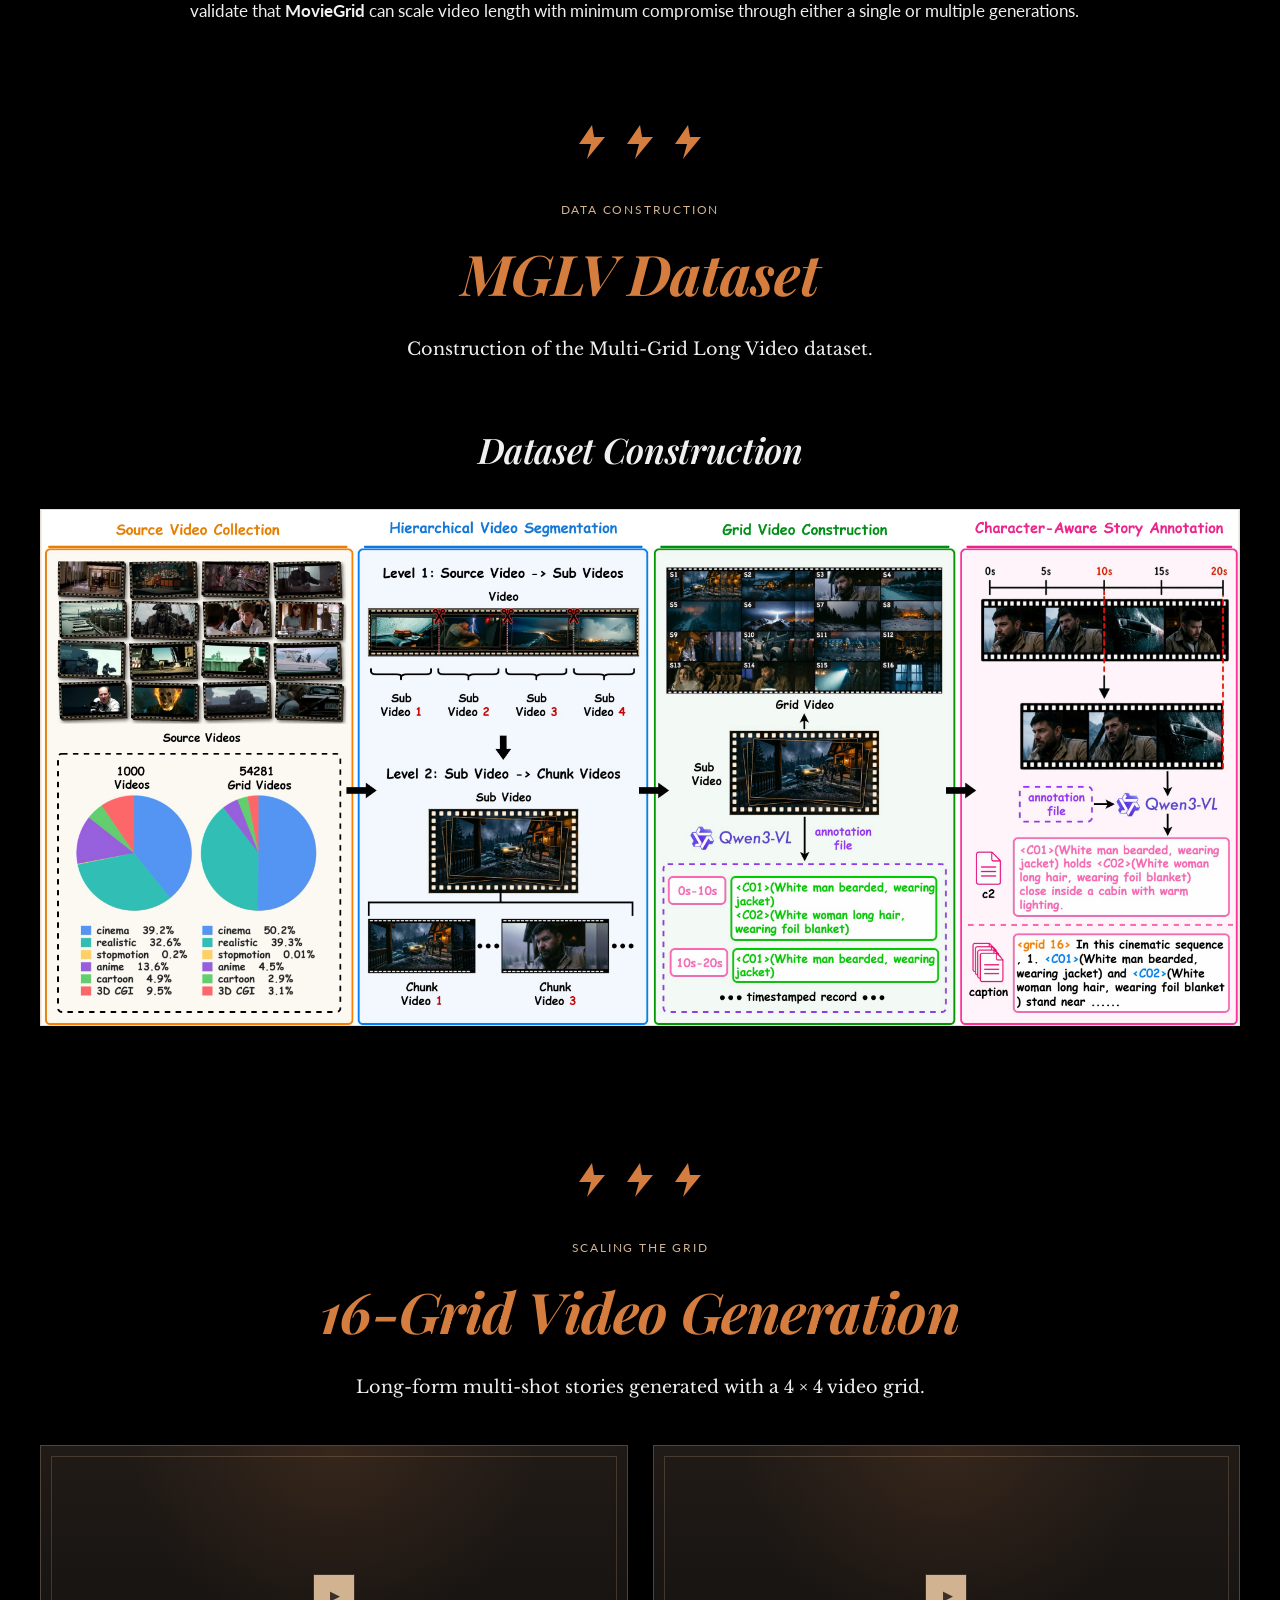
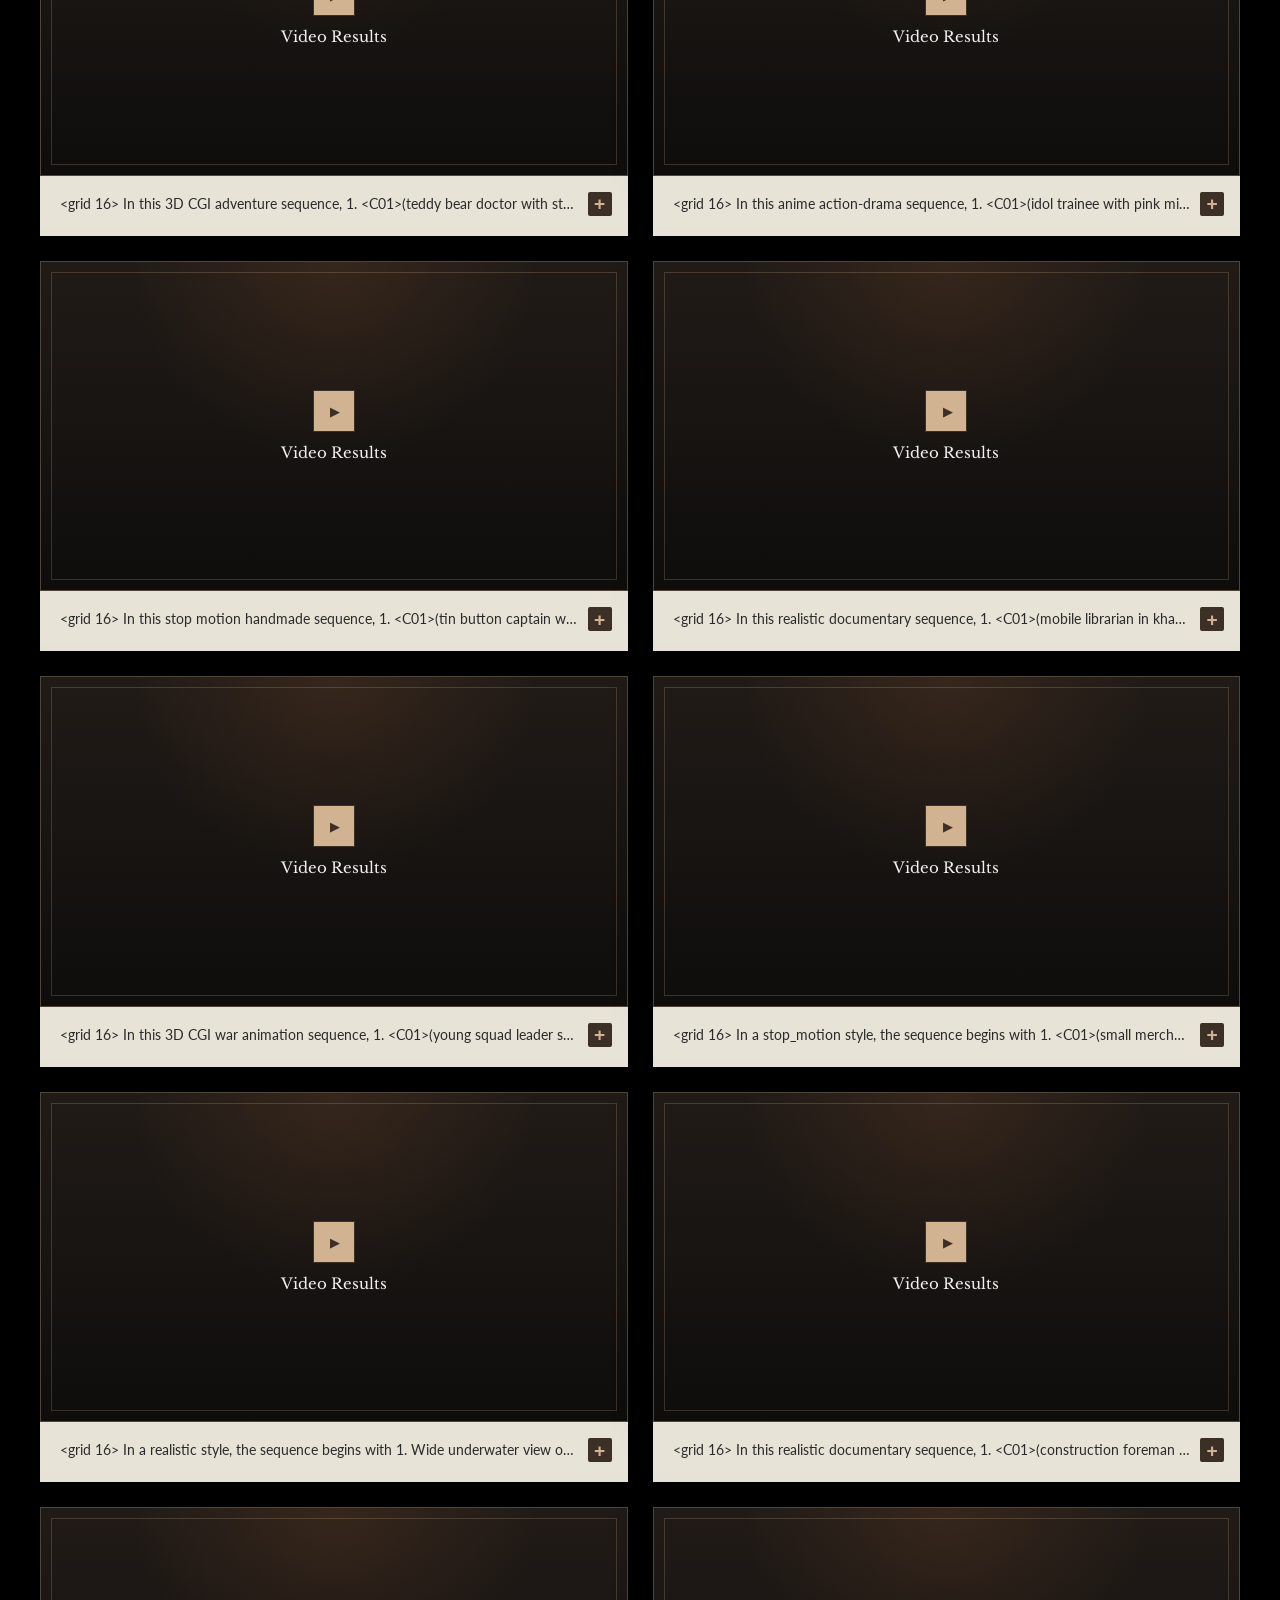
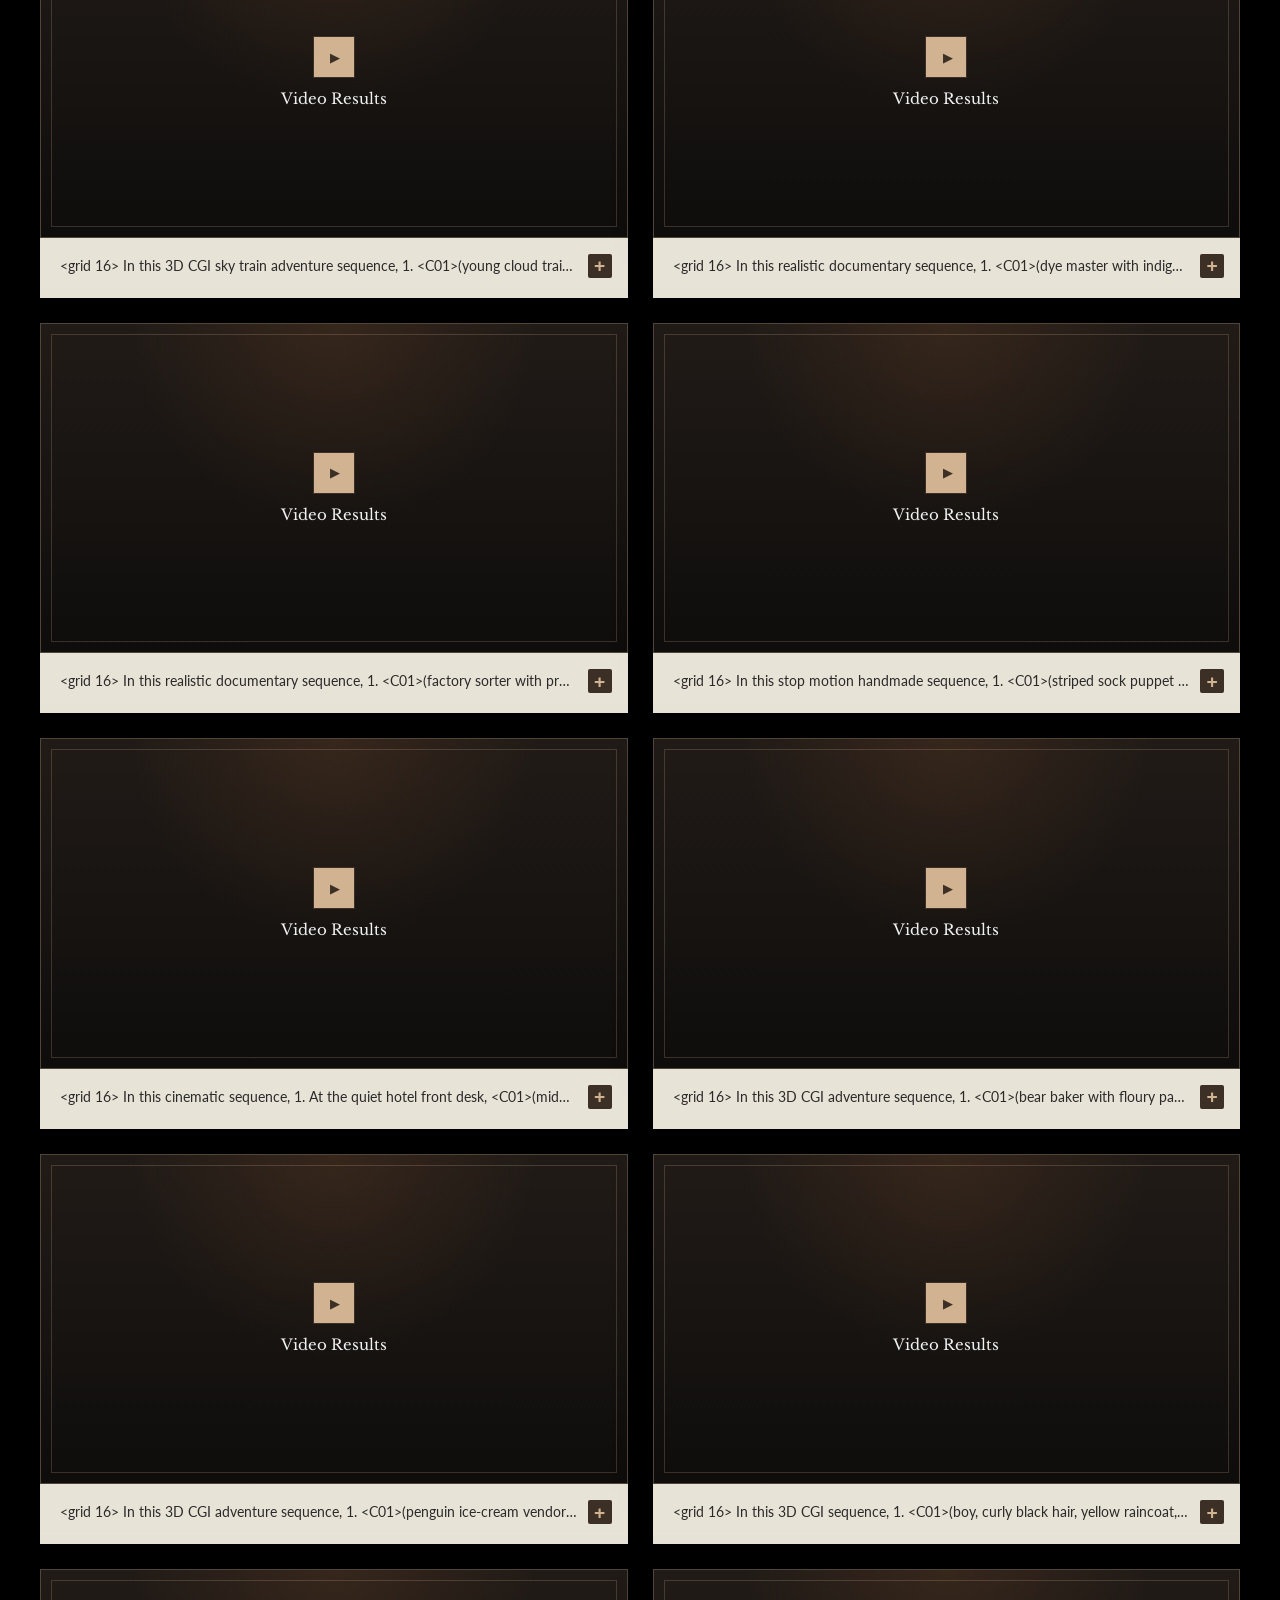
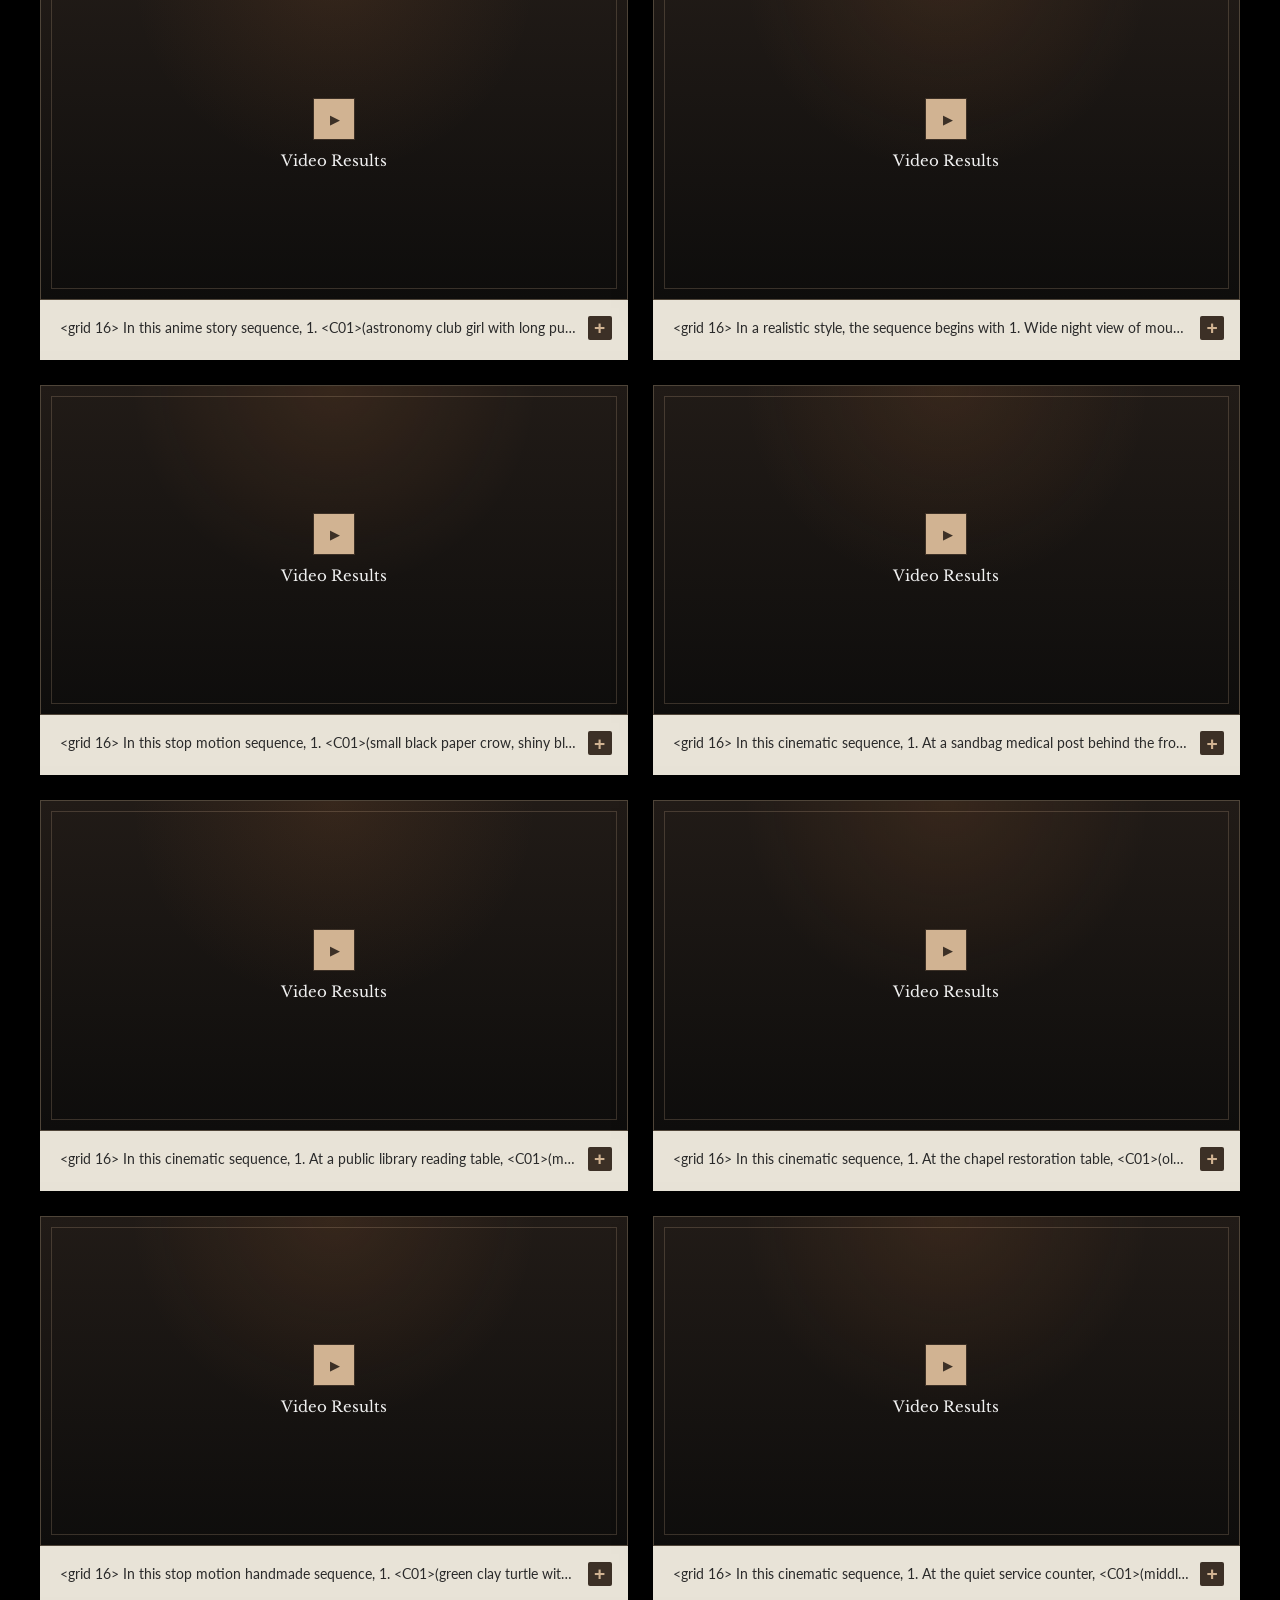
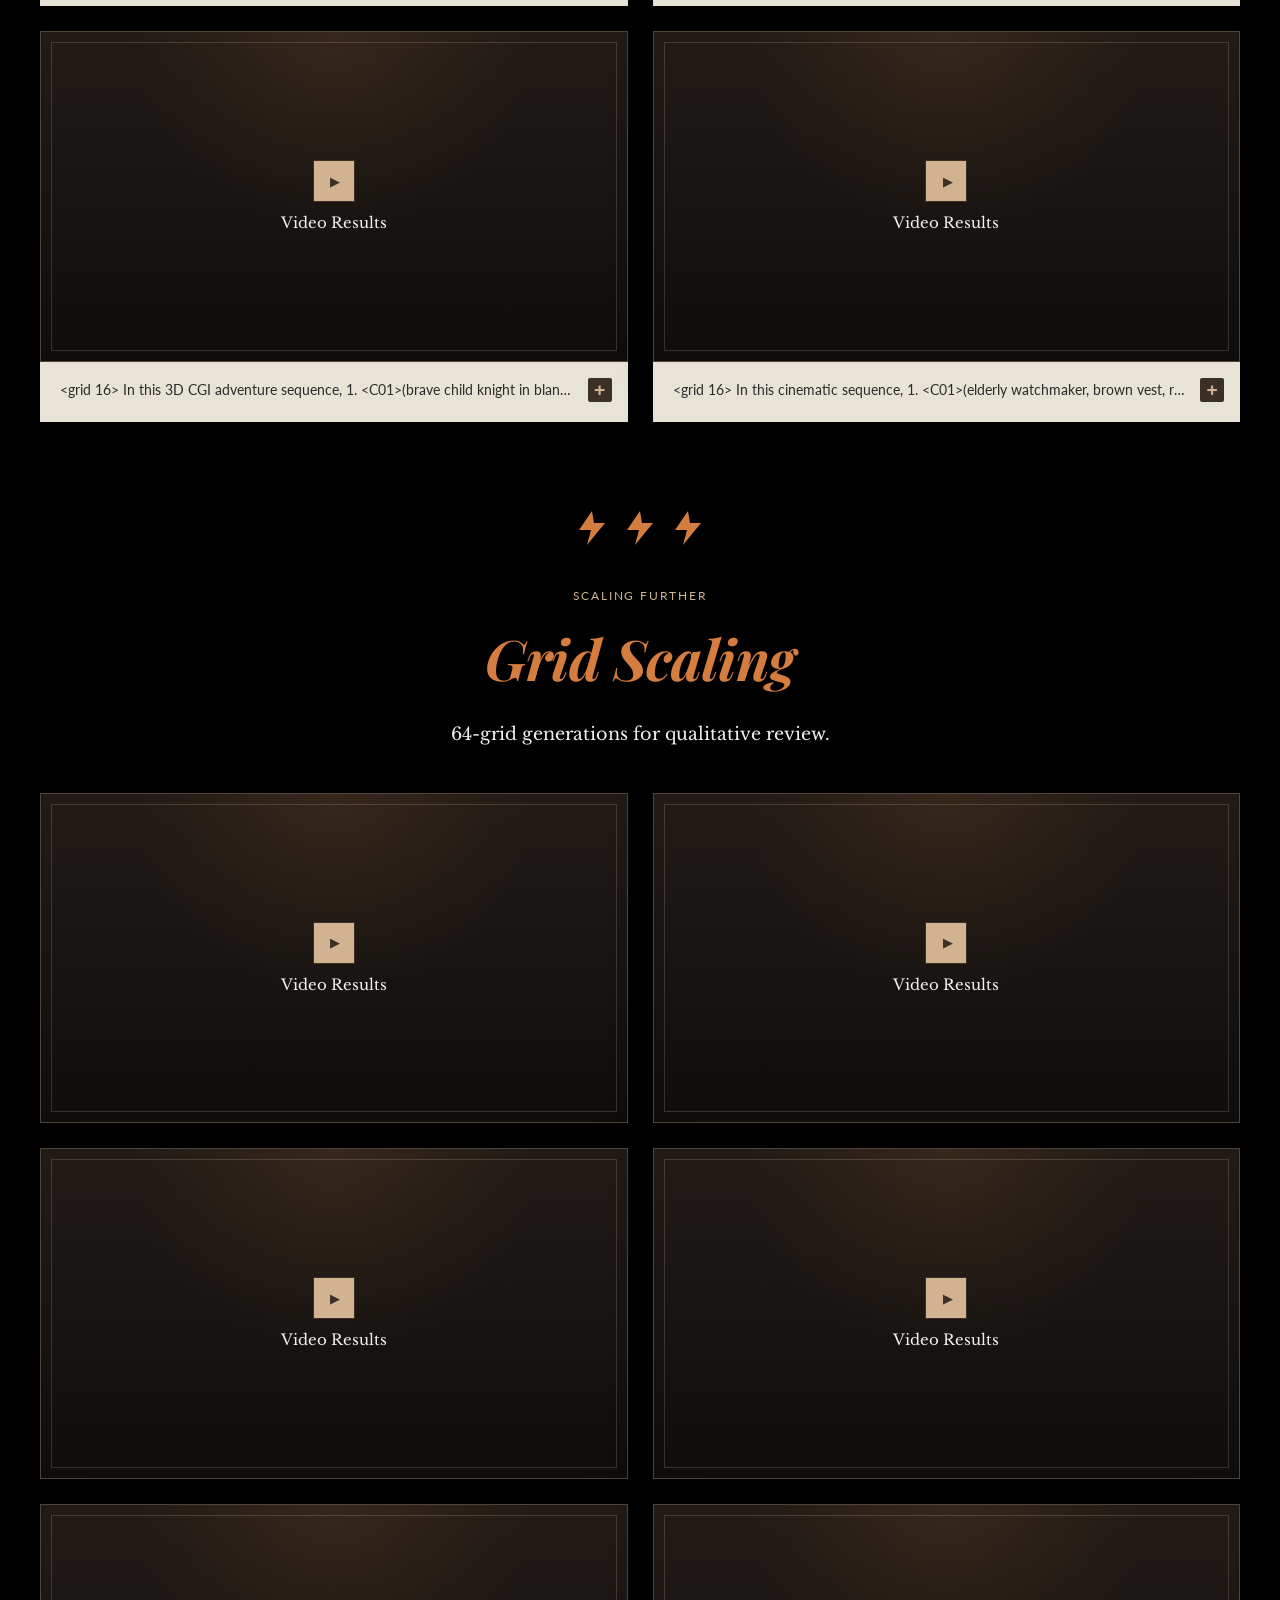
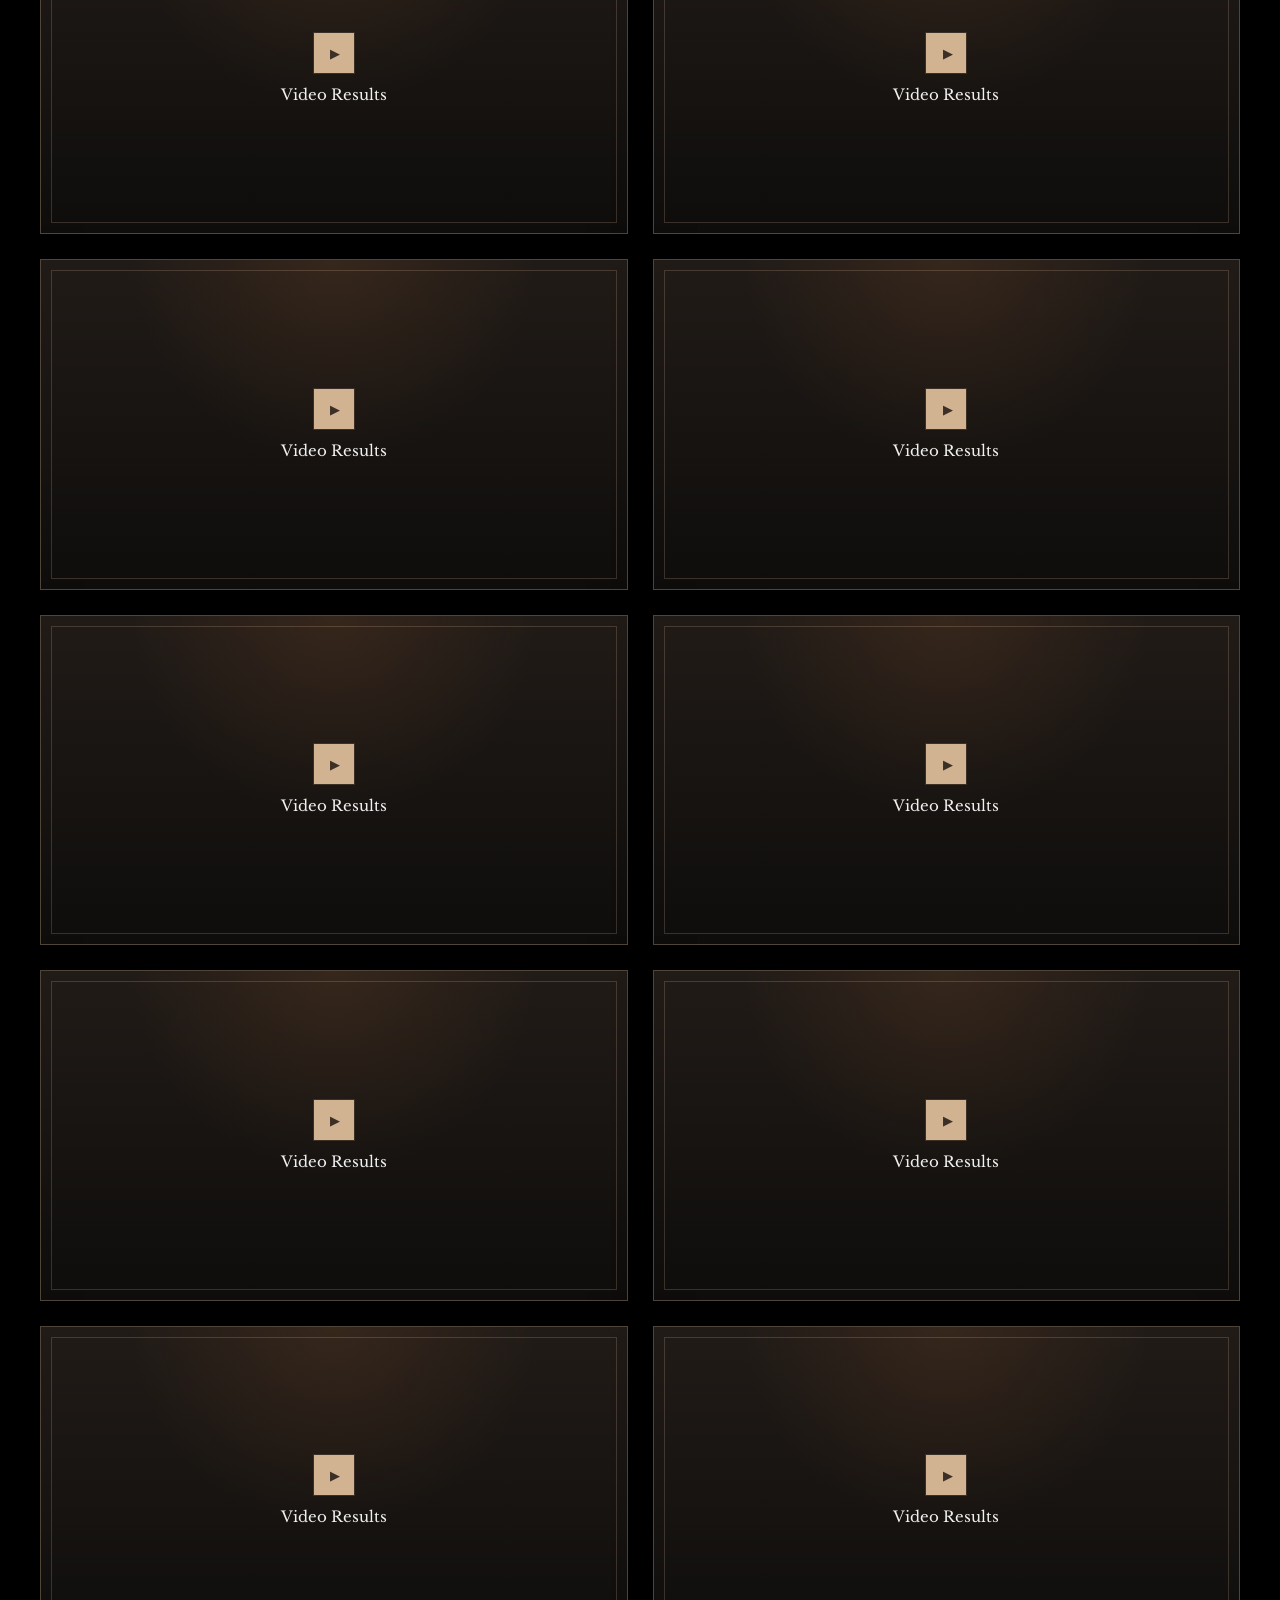
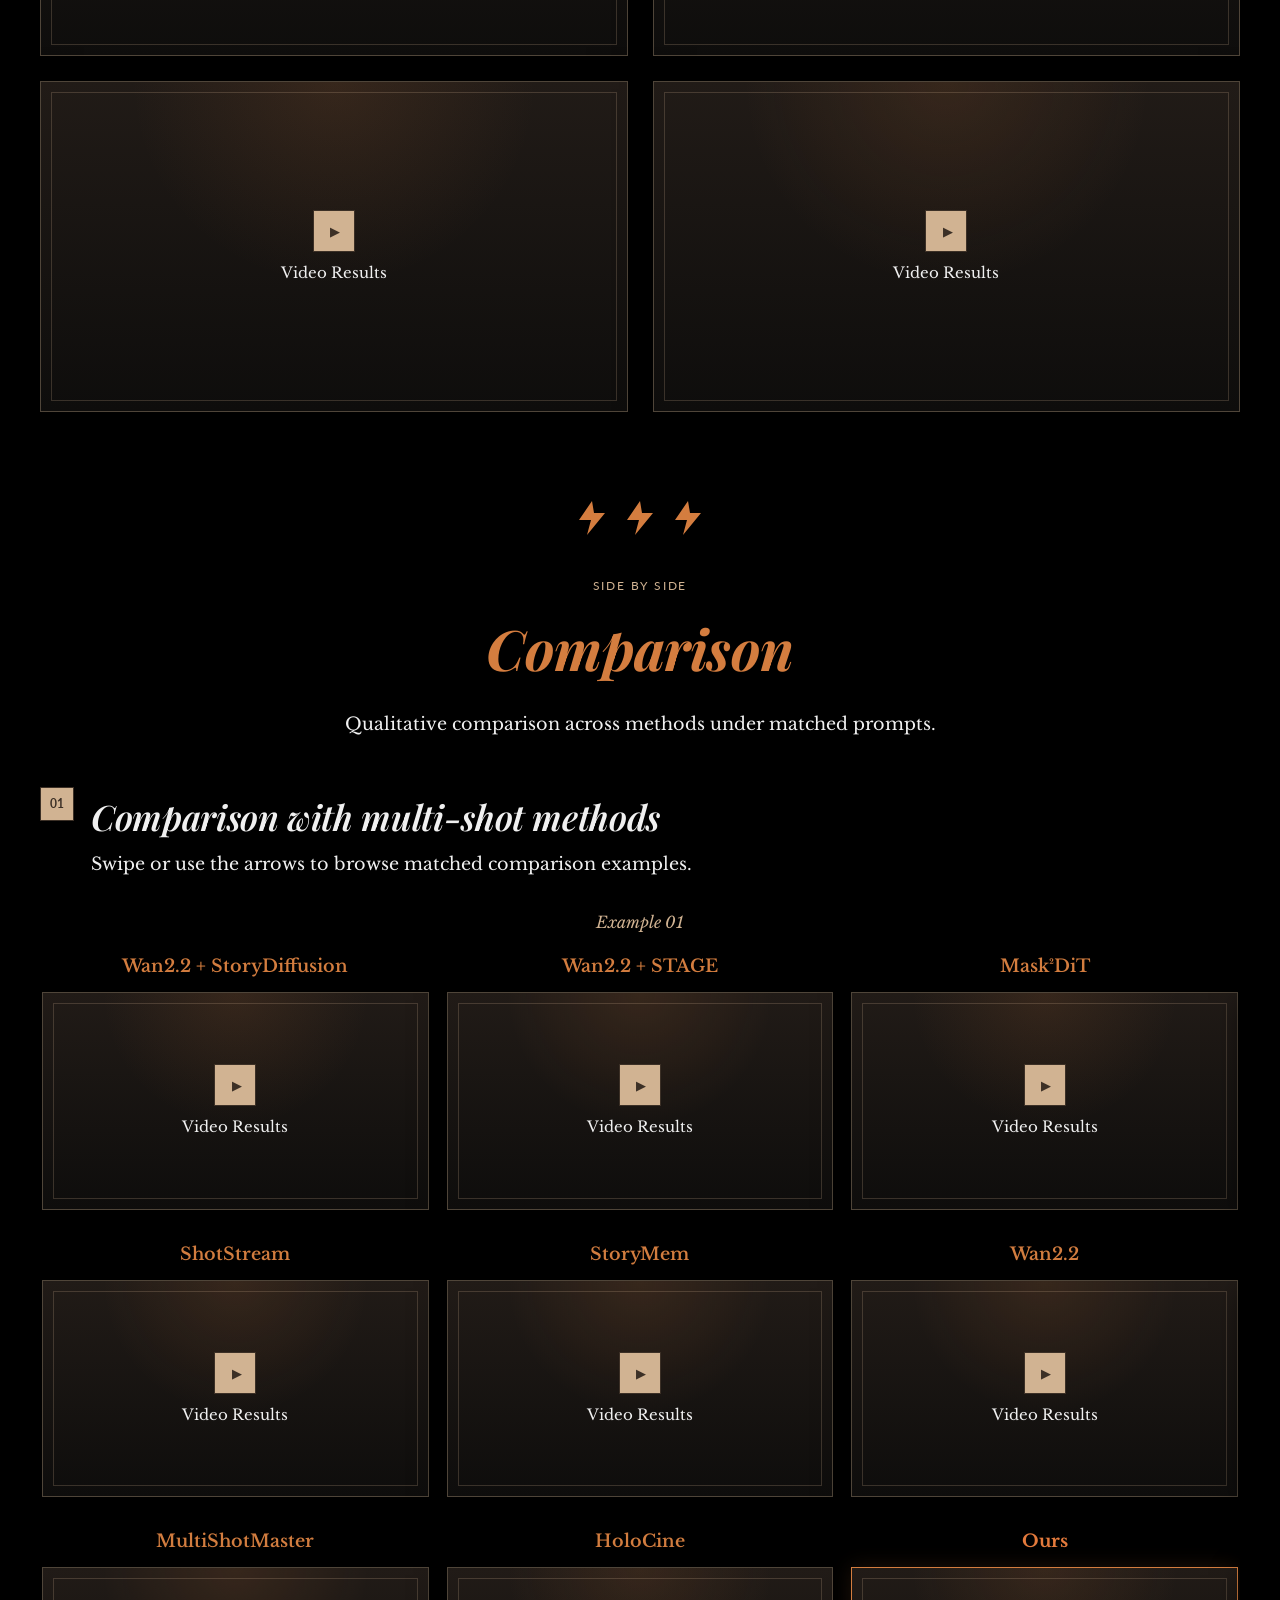
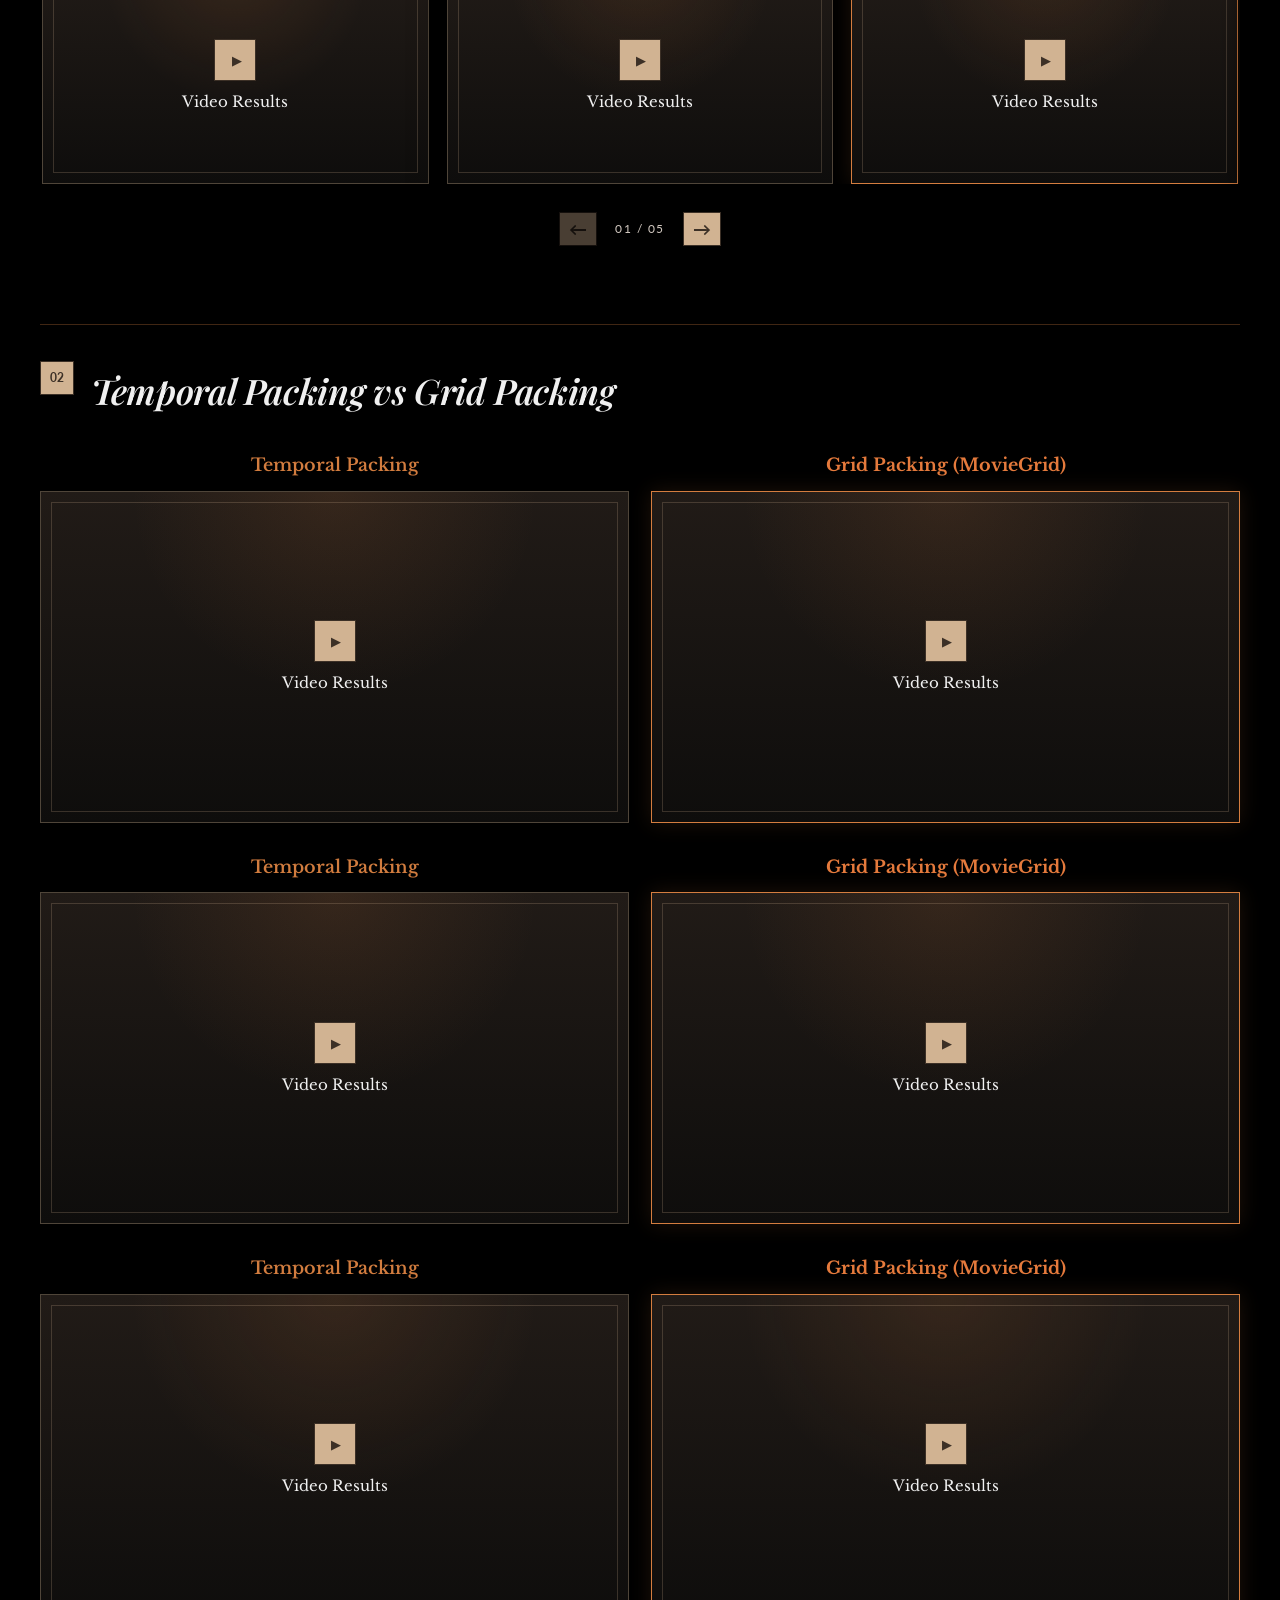
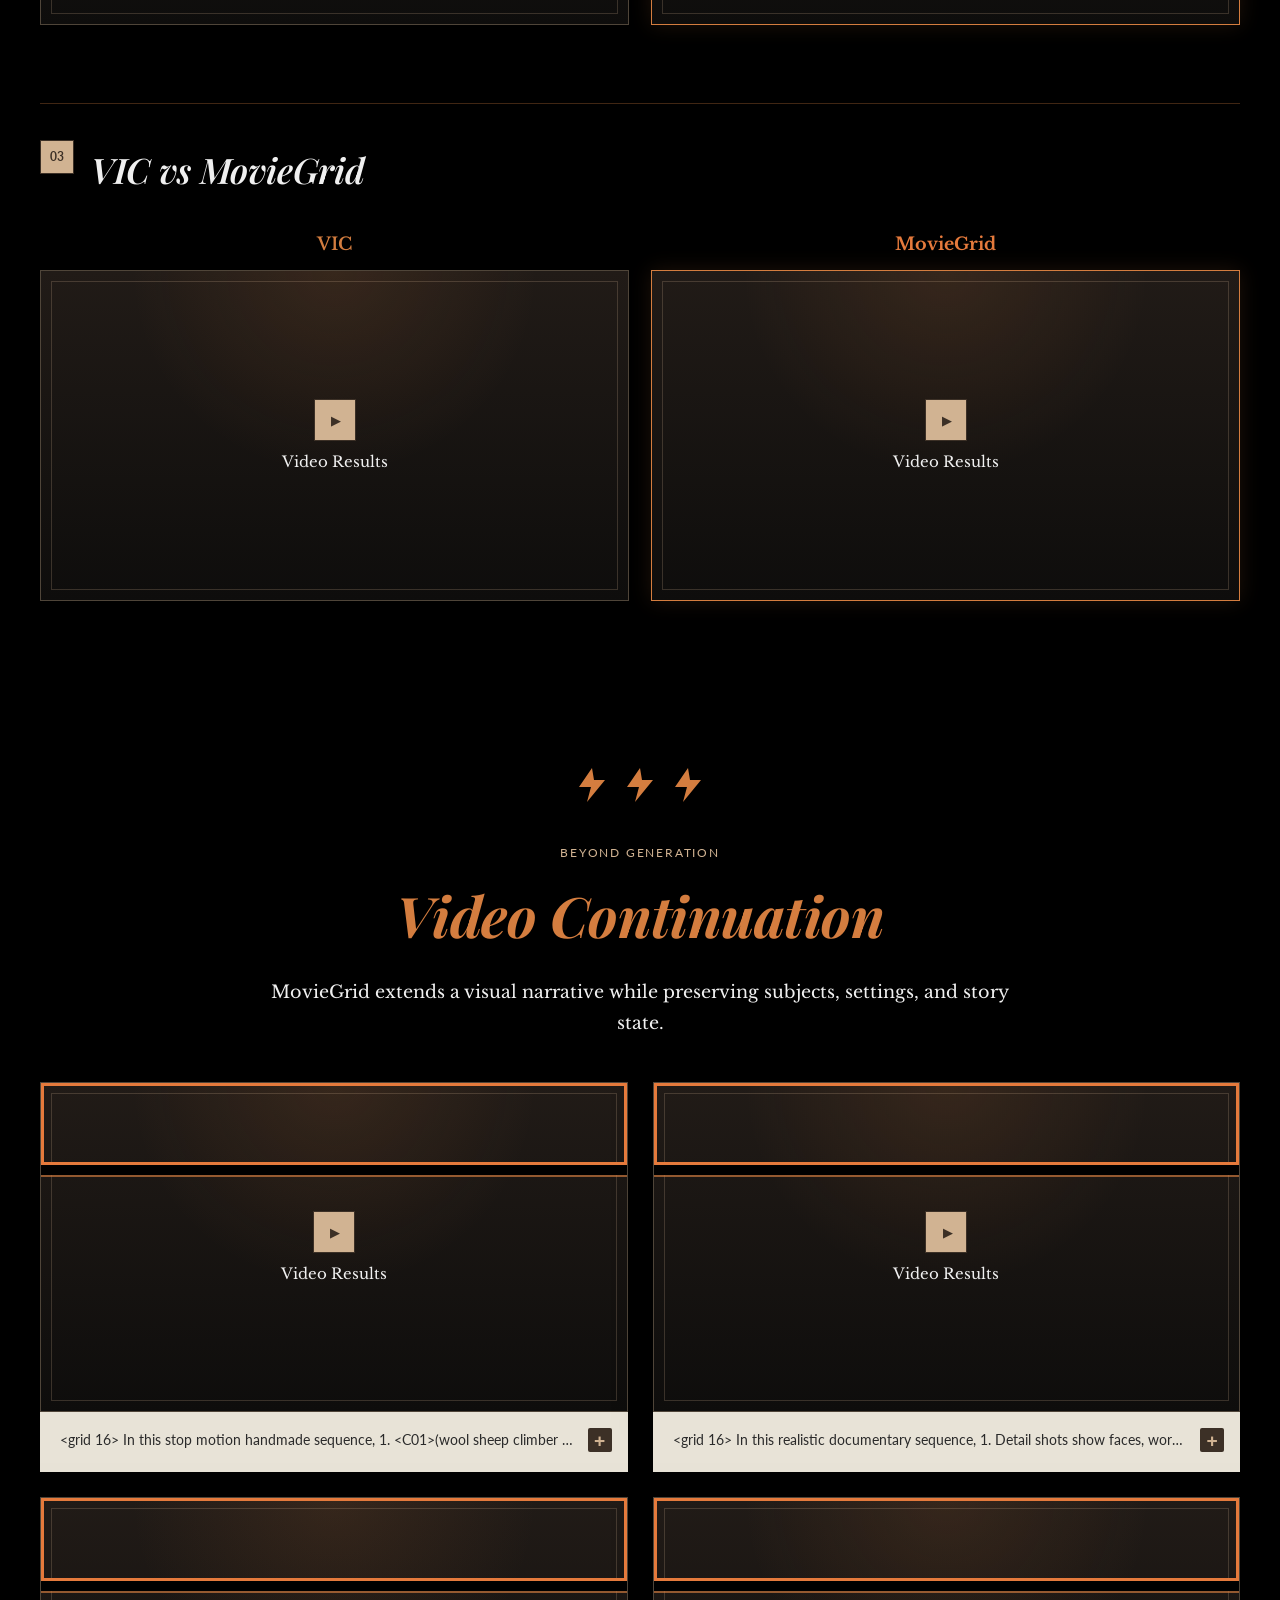
==== commit df508177: "Add MovieGrid favicon and unify video placeholders" ====
--- a/docs/index.html
+++ b/docs/index.html
@@ -5,6 +5,7 @@
     <meta name="viewport" content="width=device-width, initial-scale=1.0" />
     <meta name="description" content="MovieGrid: Multi-Grid Post-Training for Long-Form Multi-Shot Video Generation" />
     <title>MovieGrid — Multi-Grid Post-Training</title>
+    <link rel="icon" type="image/svg+xml" href="assets/favicon.svg" />
     <link rel="preconnect" href="https://fonts.googleapis.com" />
     <link rel="preconnect" href="https://fonts.gstatic.com" crossorigin />
     <link href="https://fonts.googleapis.com/css2?family=Playfair+Display:ital,wght@0,400;0,600;0,700;1,400;1,600;1,700&family=Libre+Baskerville:ital,wght@0,400;0,700;1,400&family=Lato:wght@300;400;700&display=swap" rel="stylesheet" />
@@ -129,6 +130,6 @@
     <script src="diverse-results-data.js?v=20260815-54"></script>
     <script src="data.js?v=20260828-59"></script>
     <script src="comparison-multishot-data.js?v=20260815-54"></script>
-    <script src="script.js?v=20260903-64"></script>
+    <script src="script.js?v=20260904-65"></script>
   </body>
 </html>
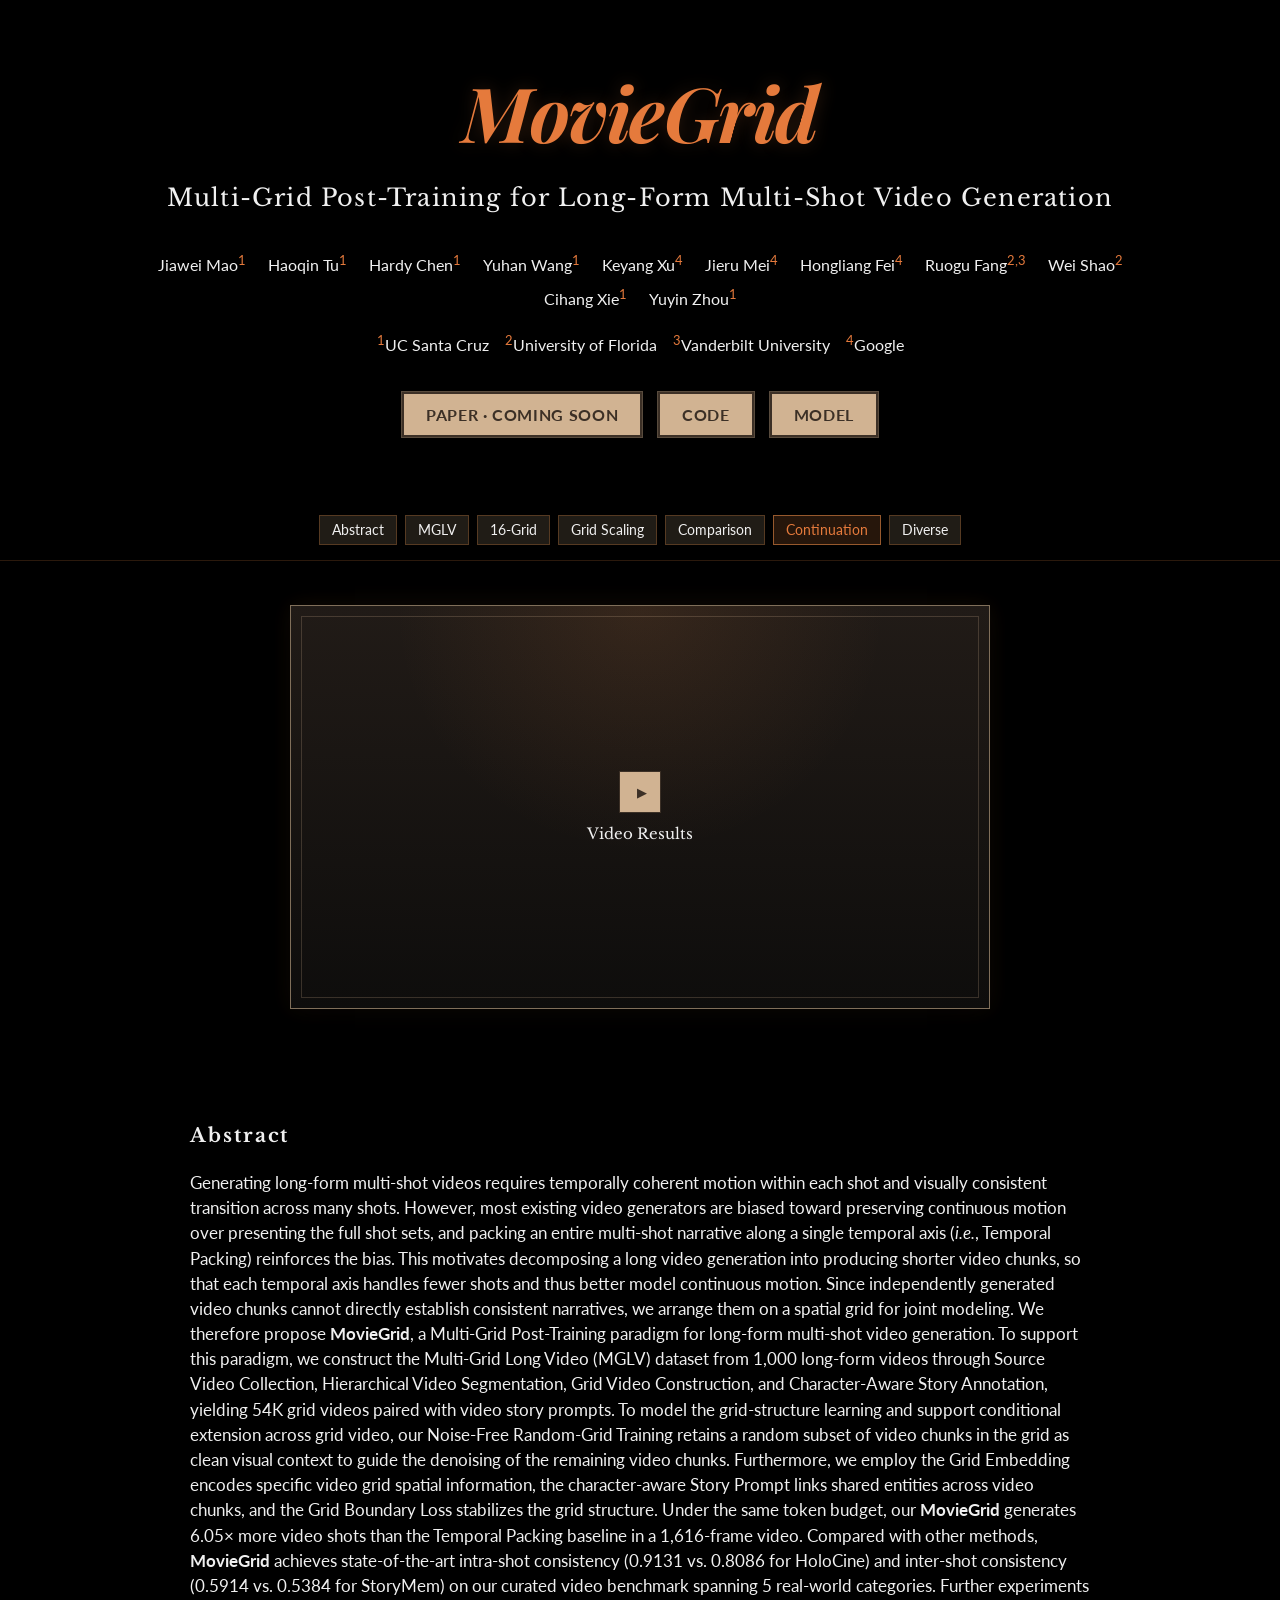
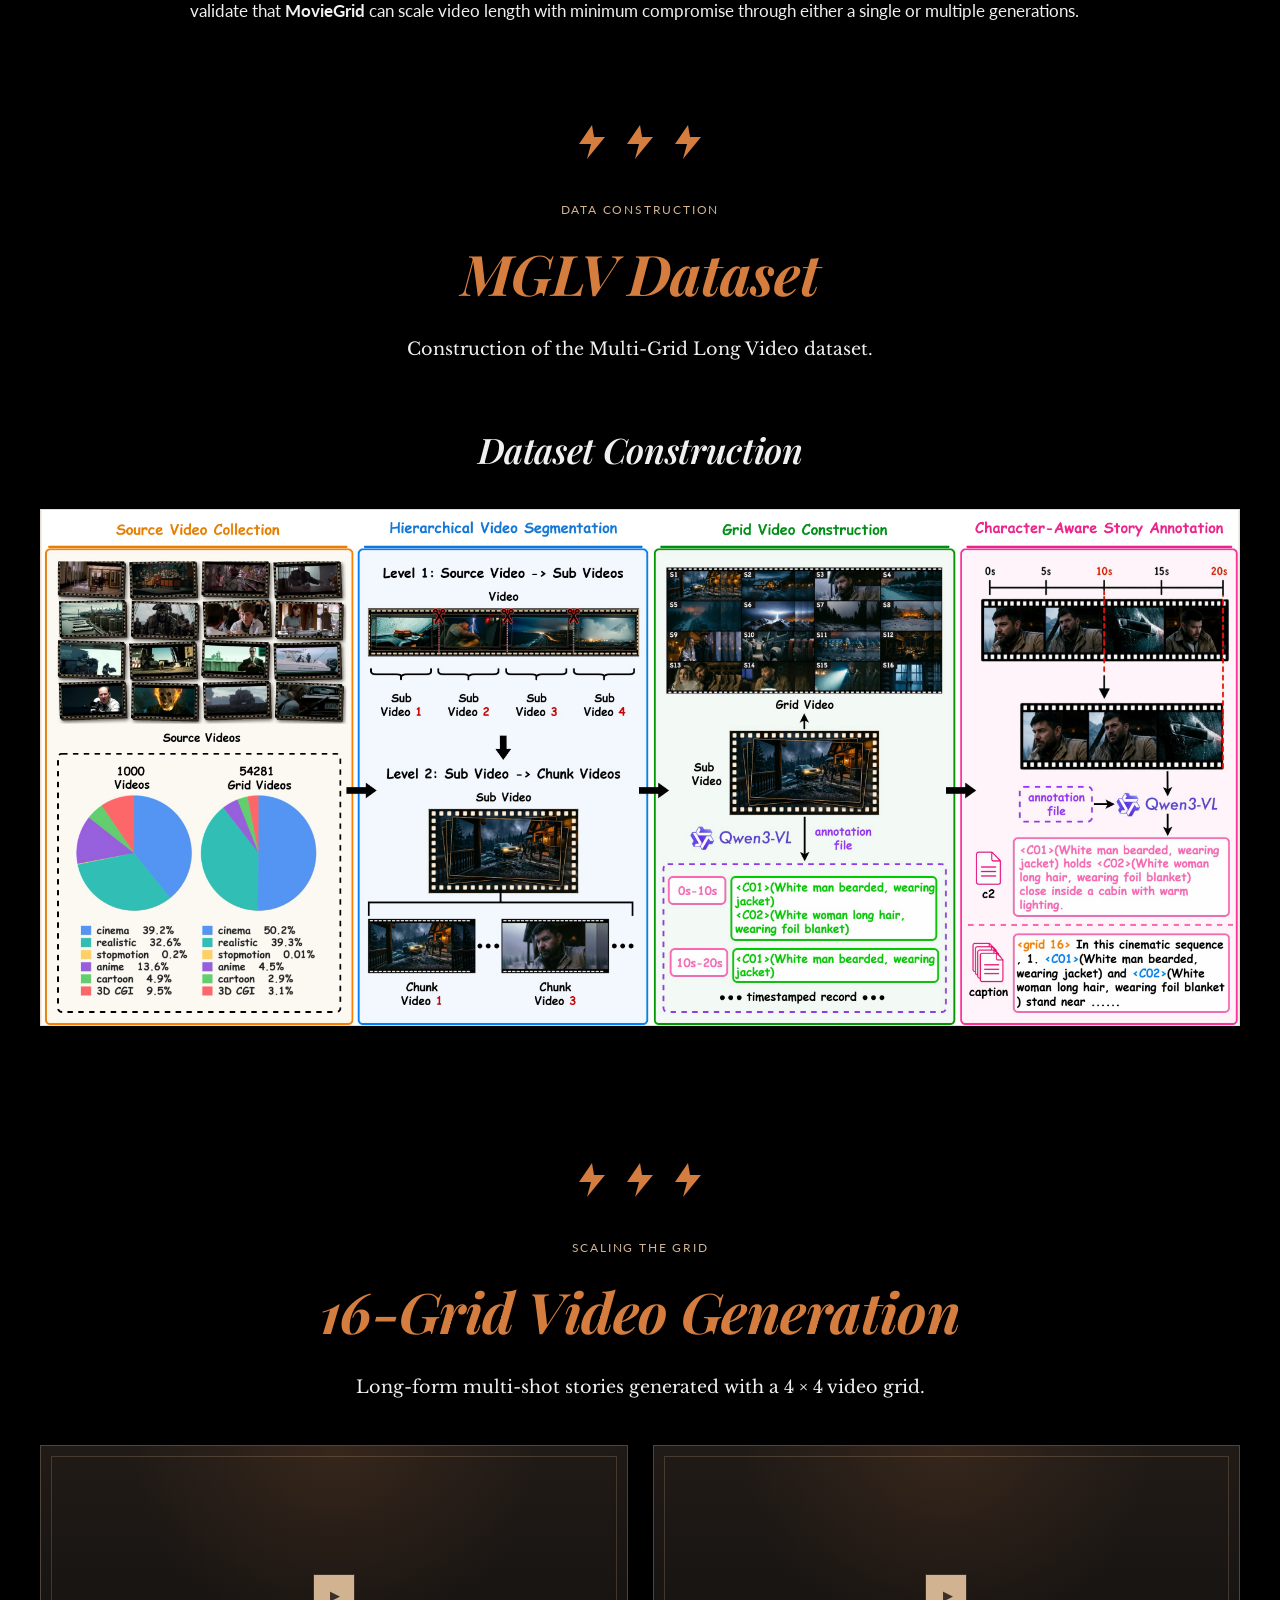
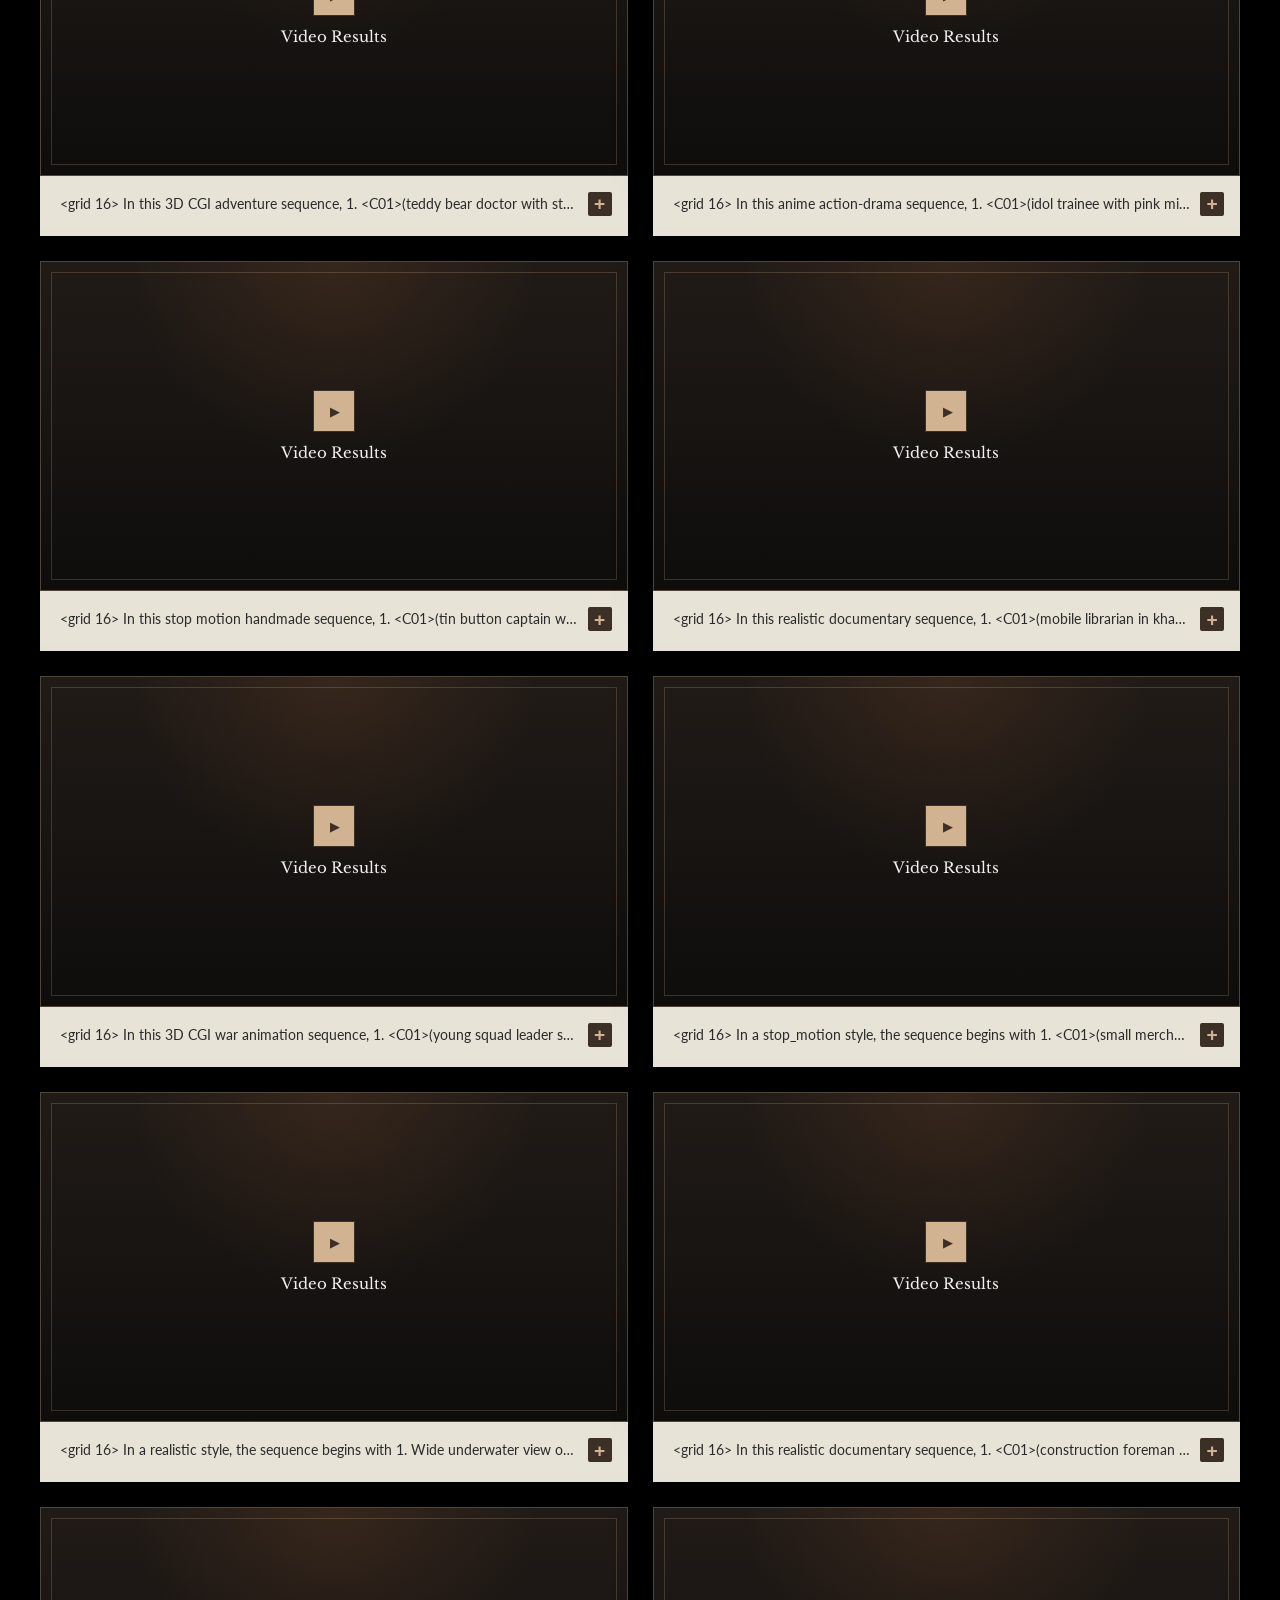
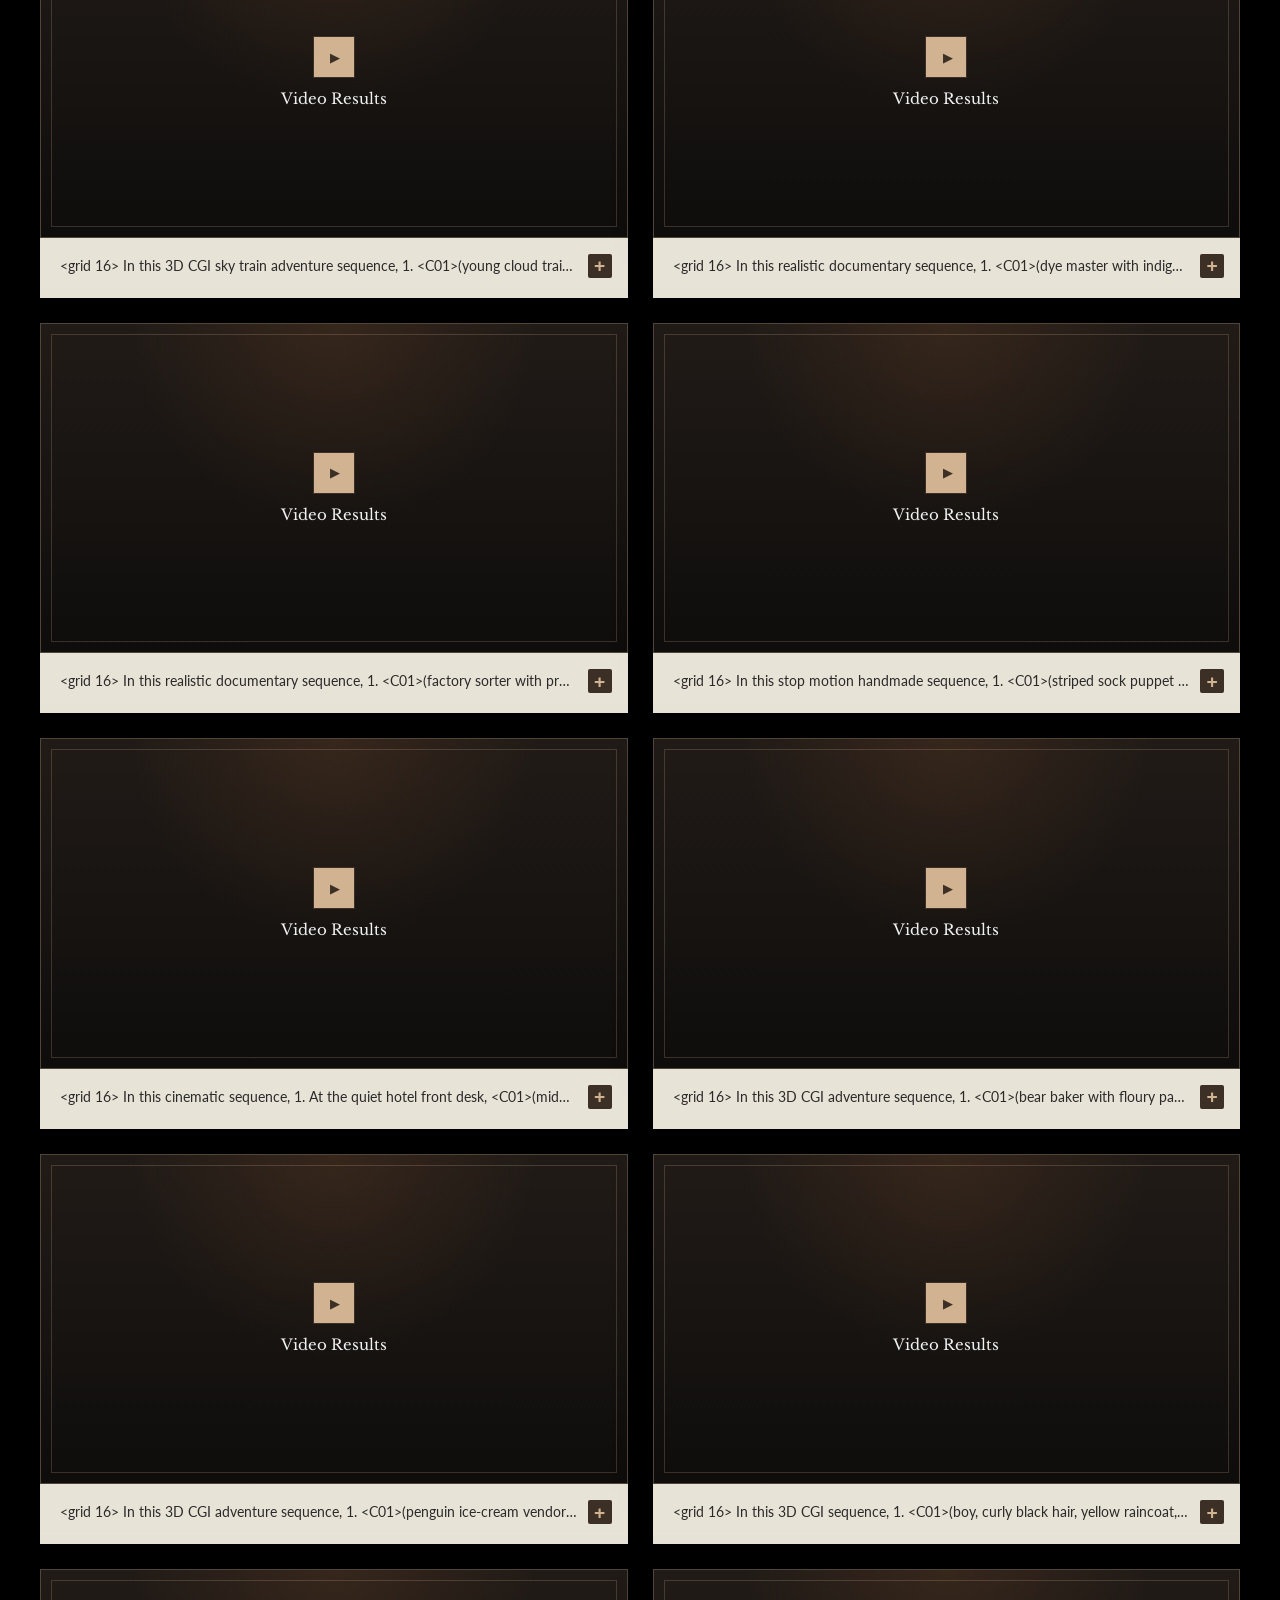
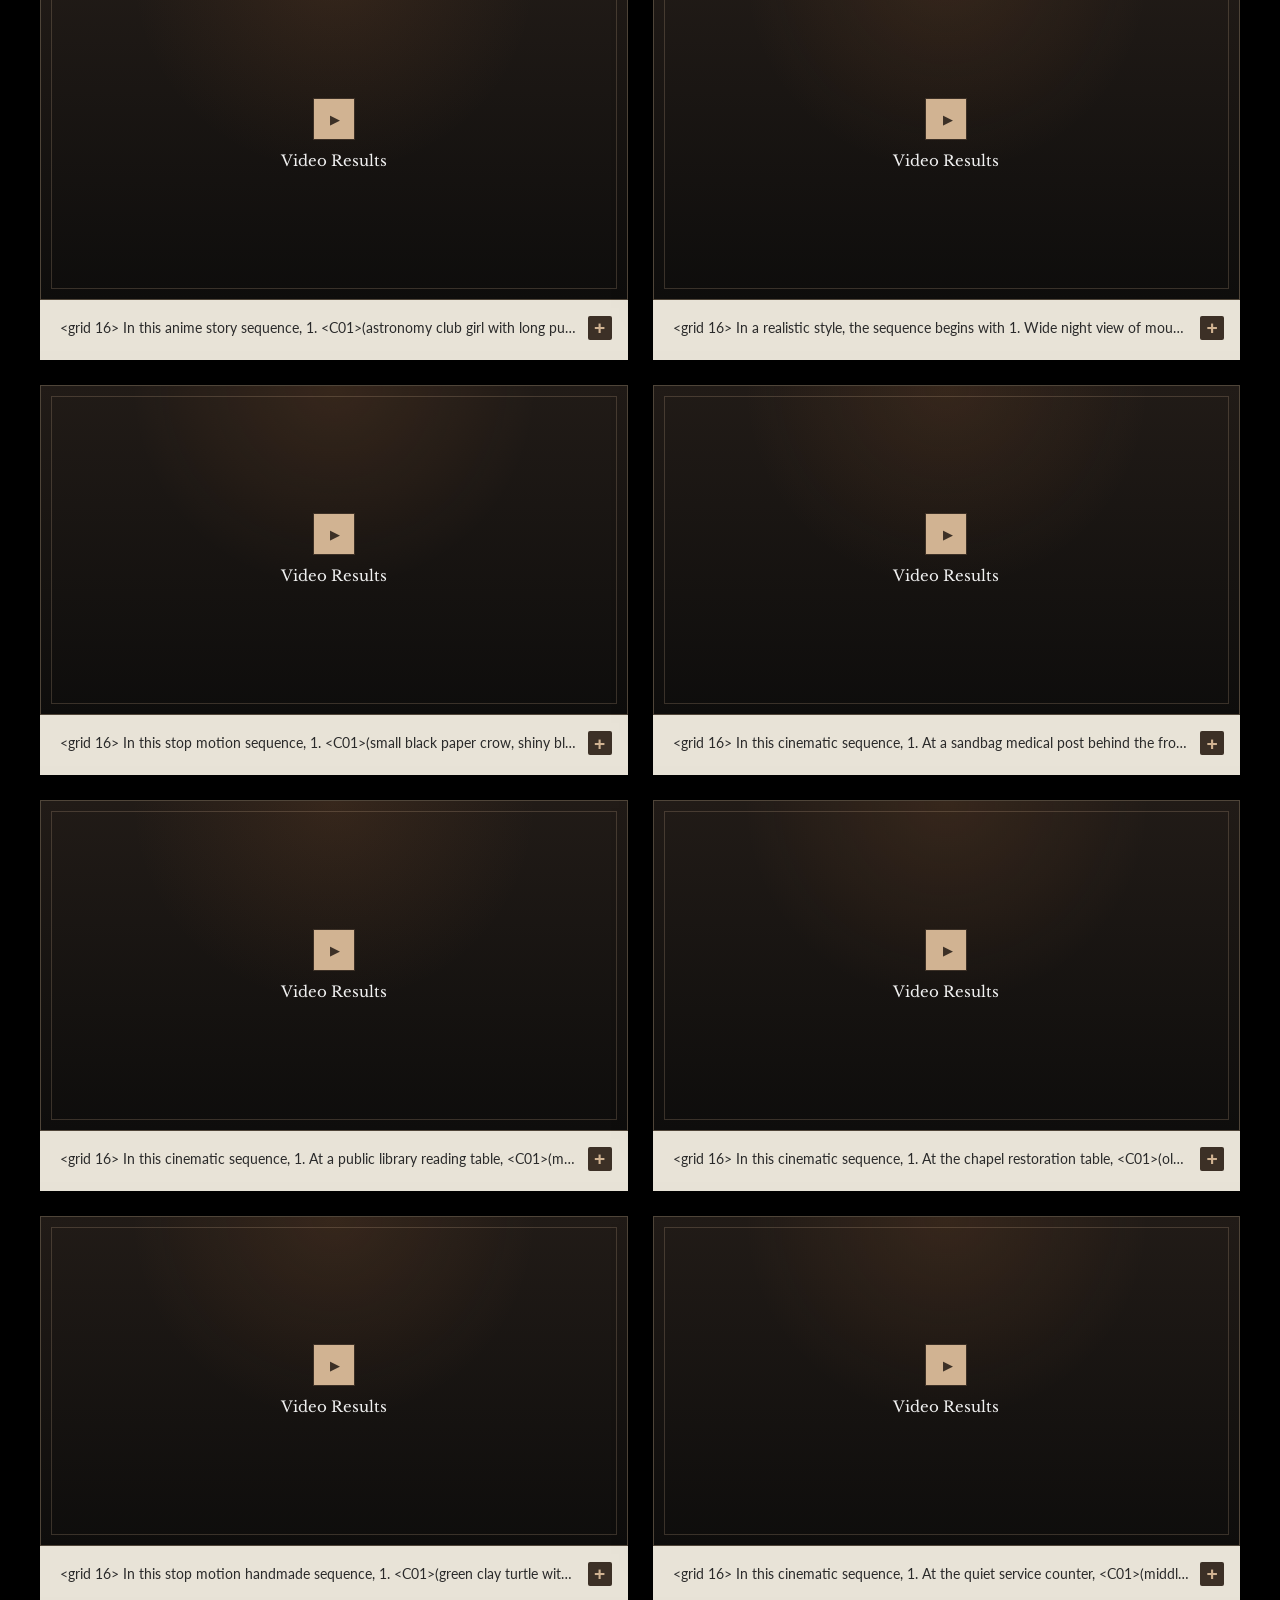
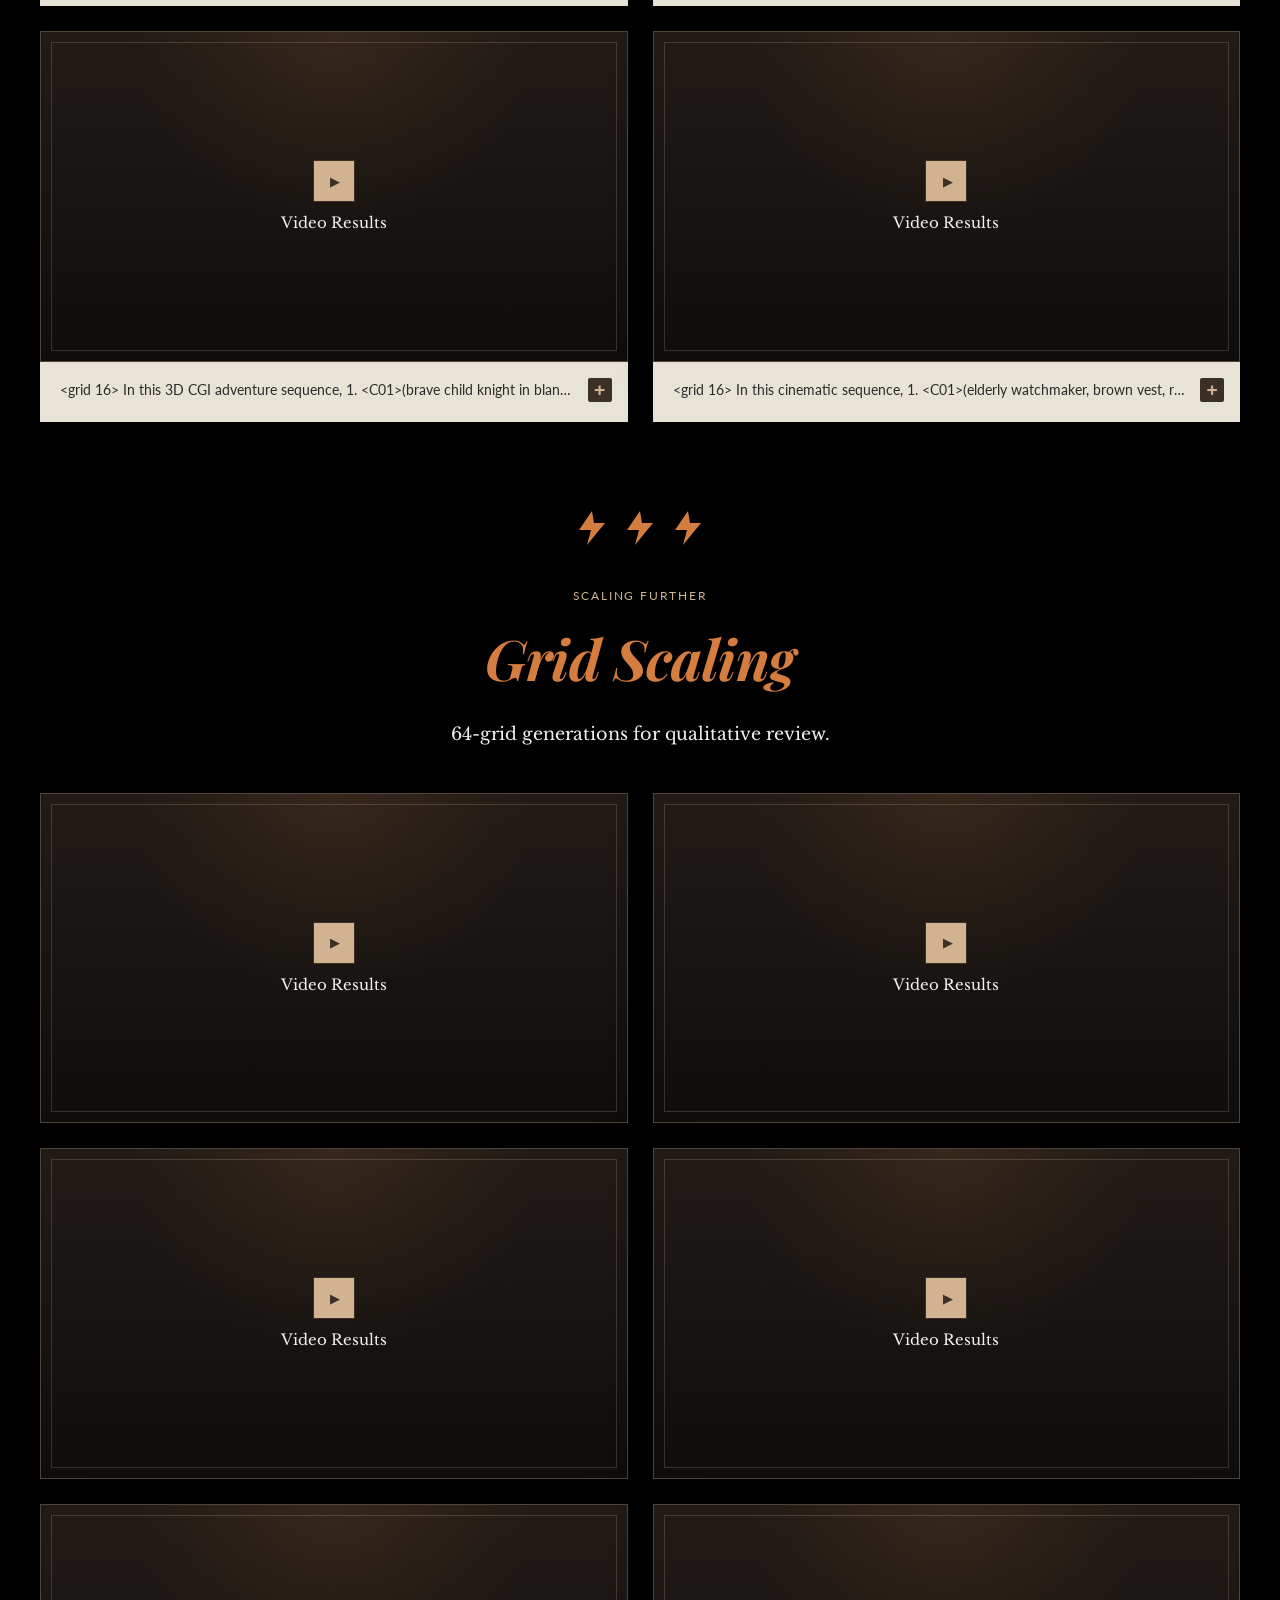
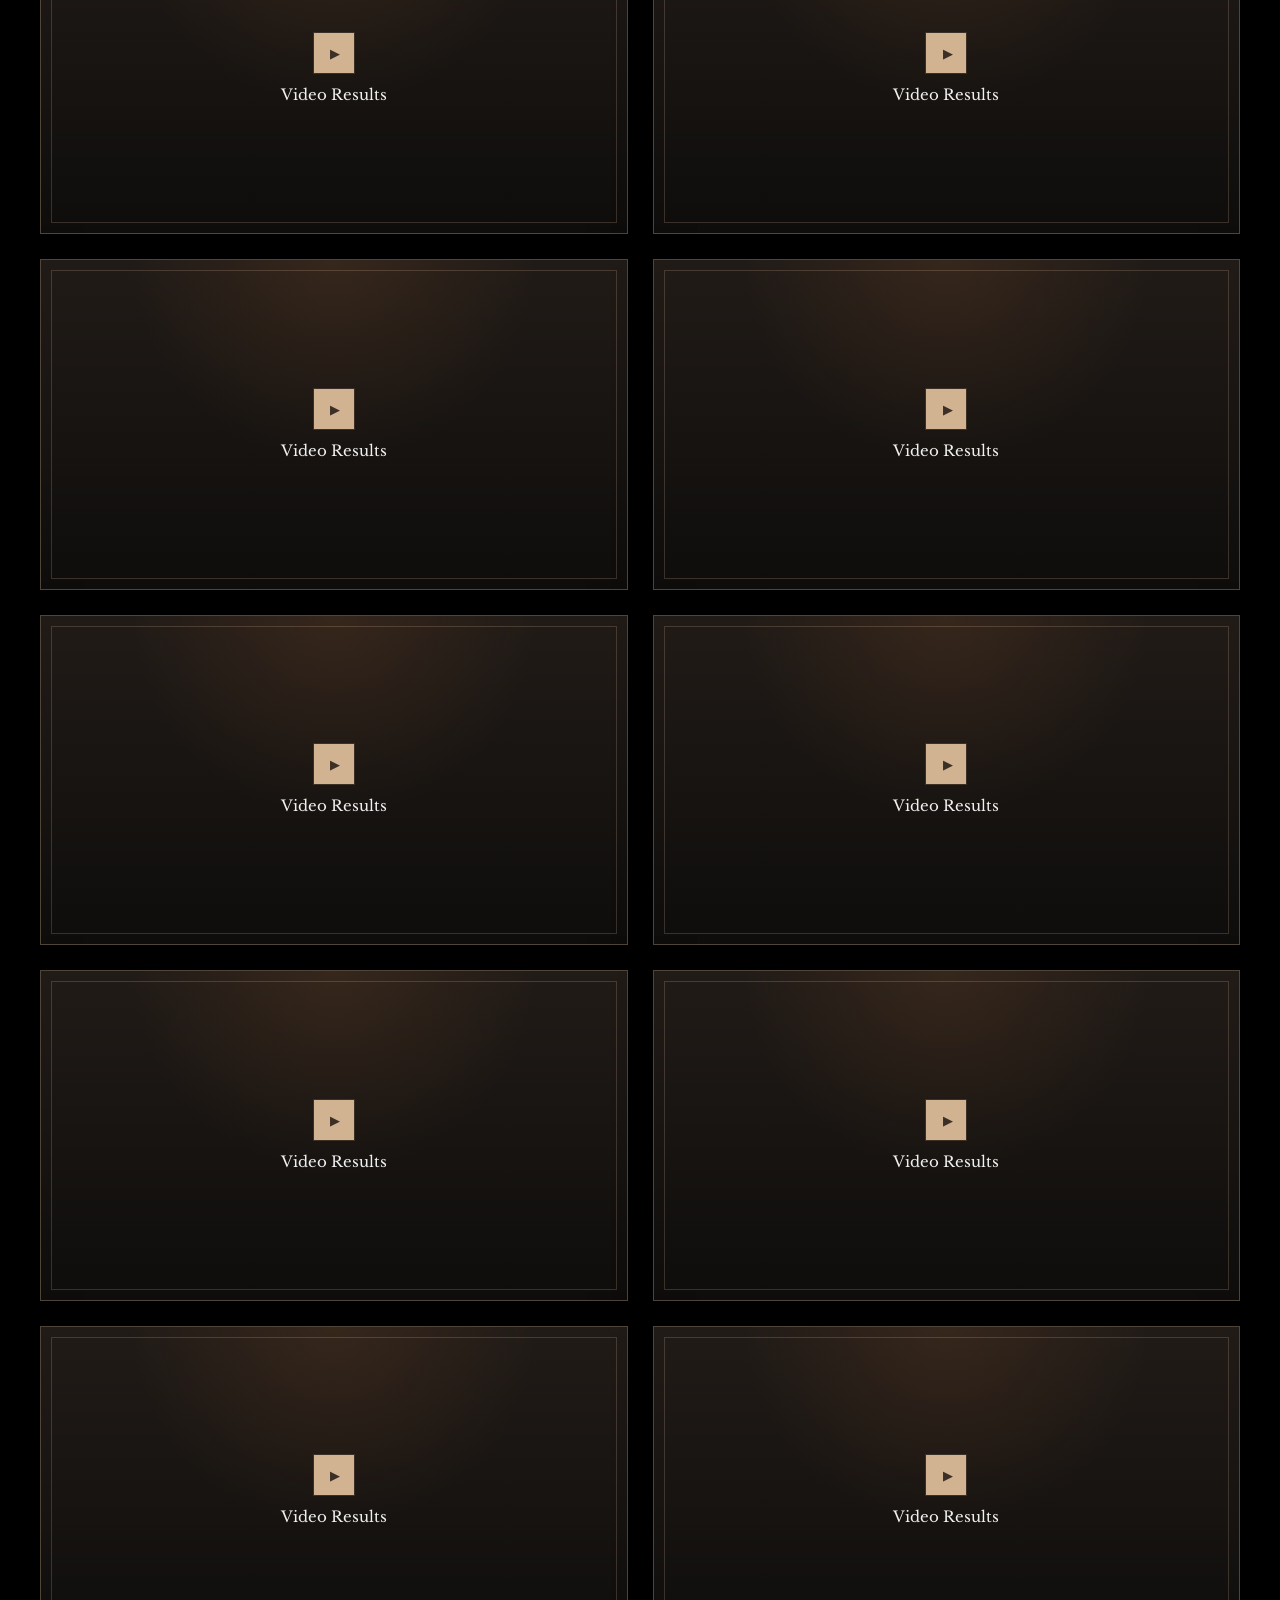
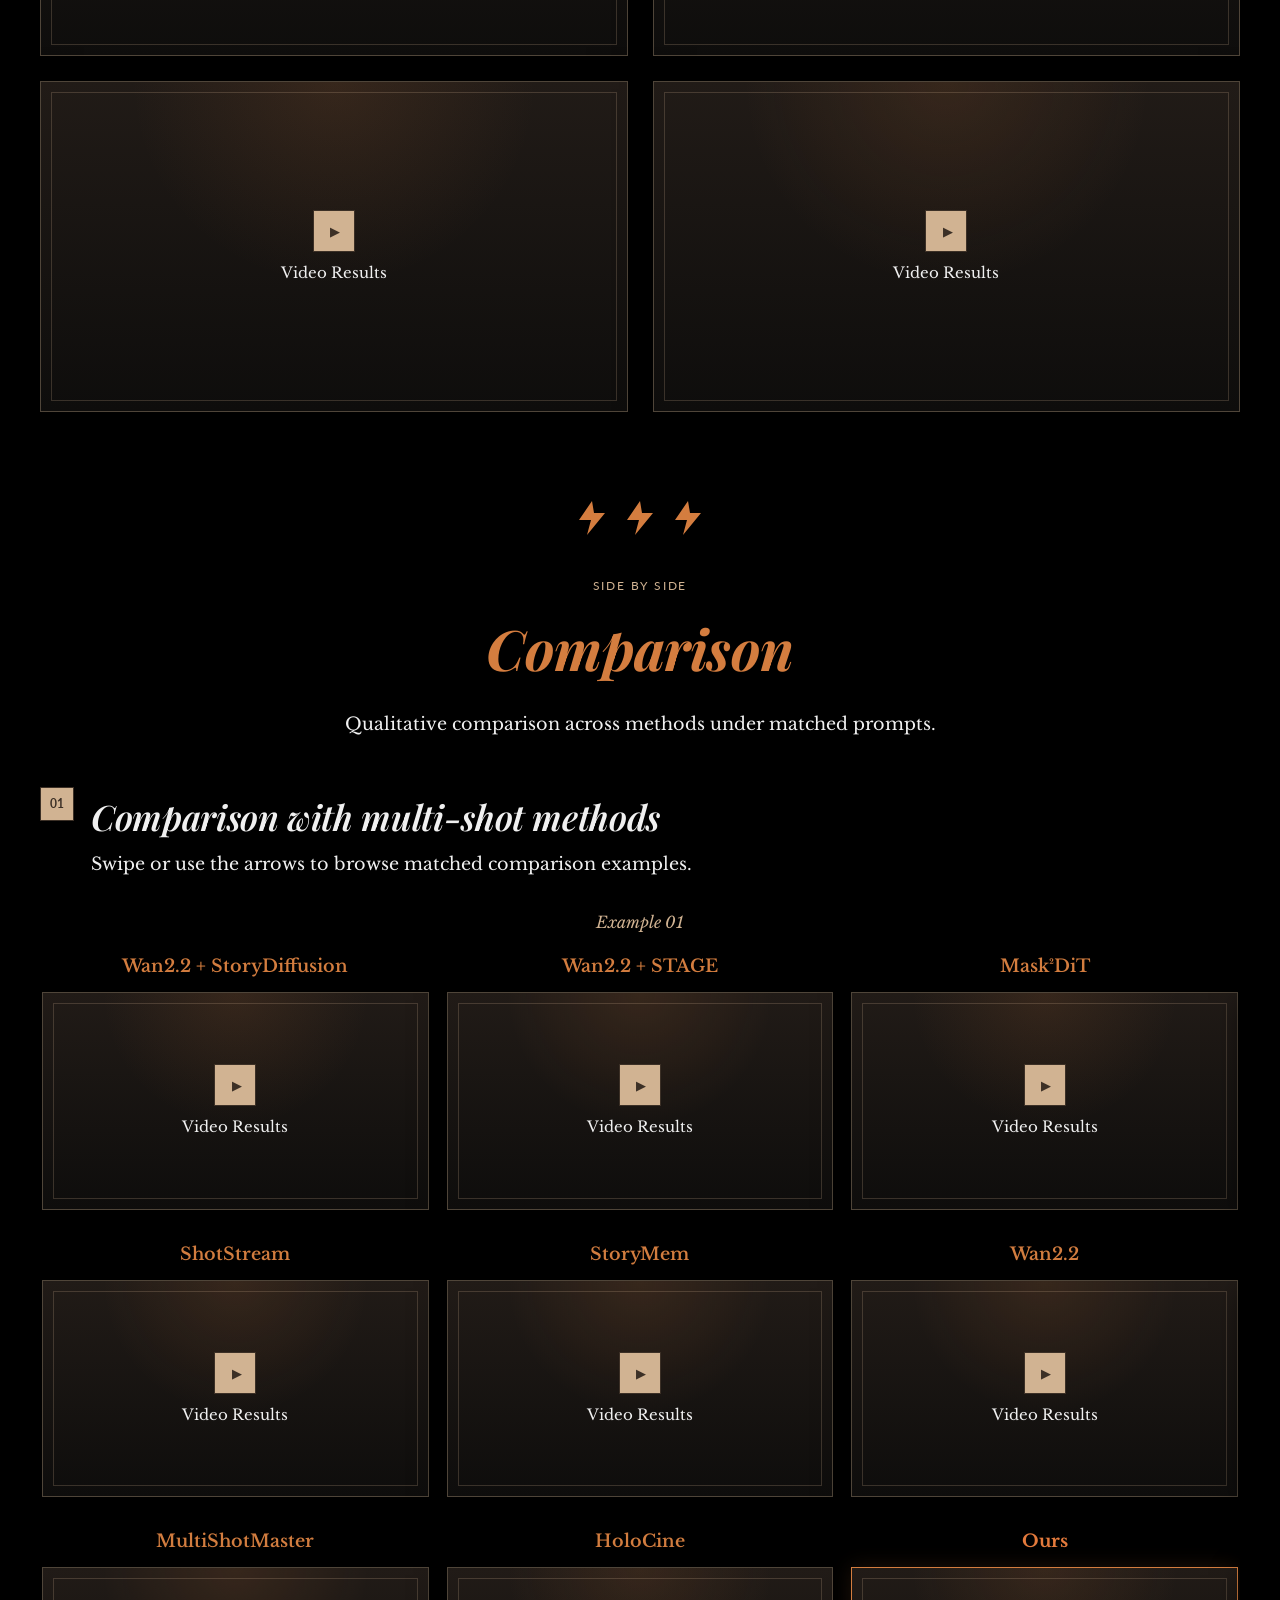
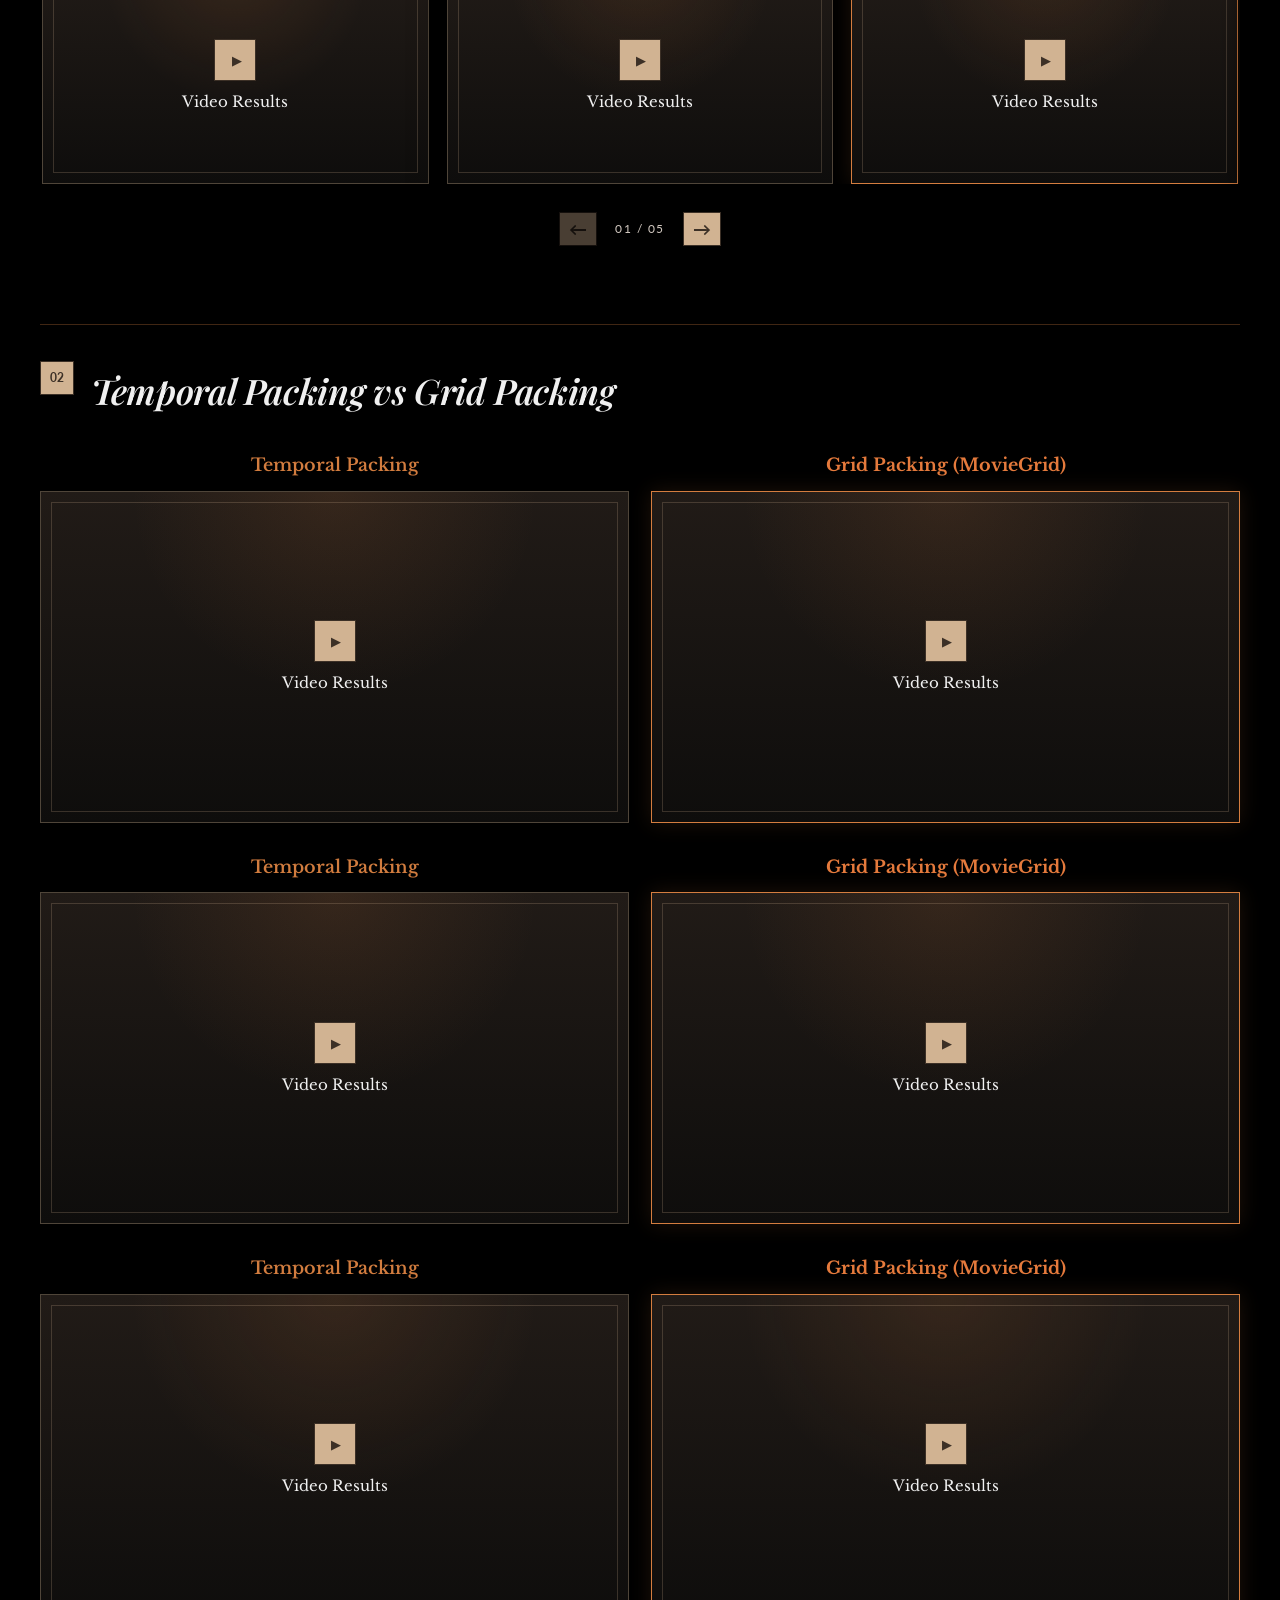
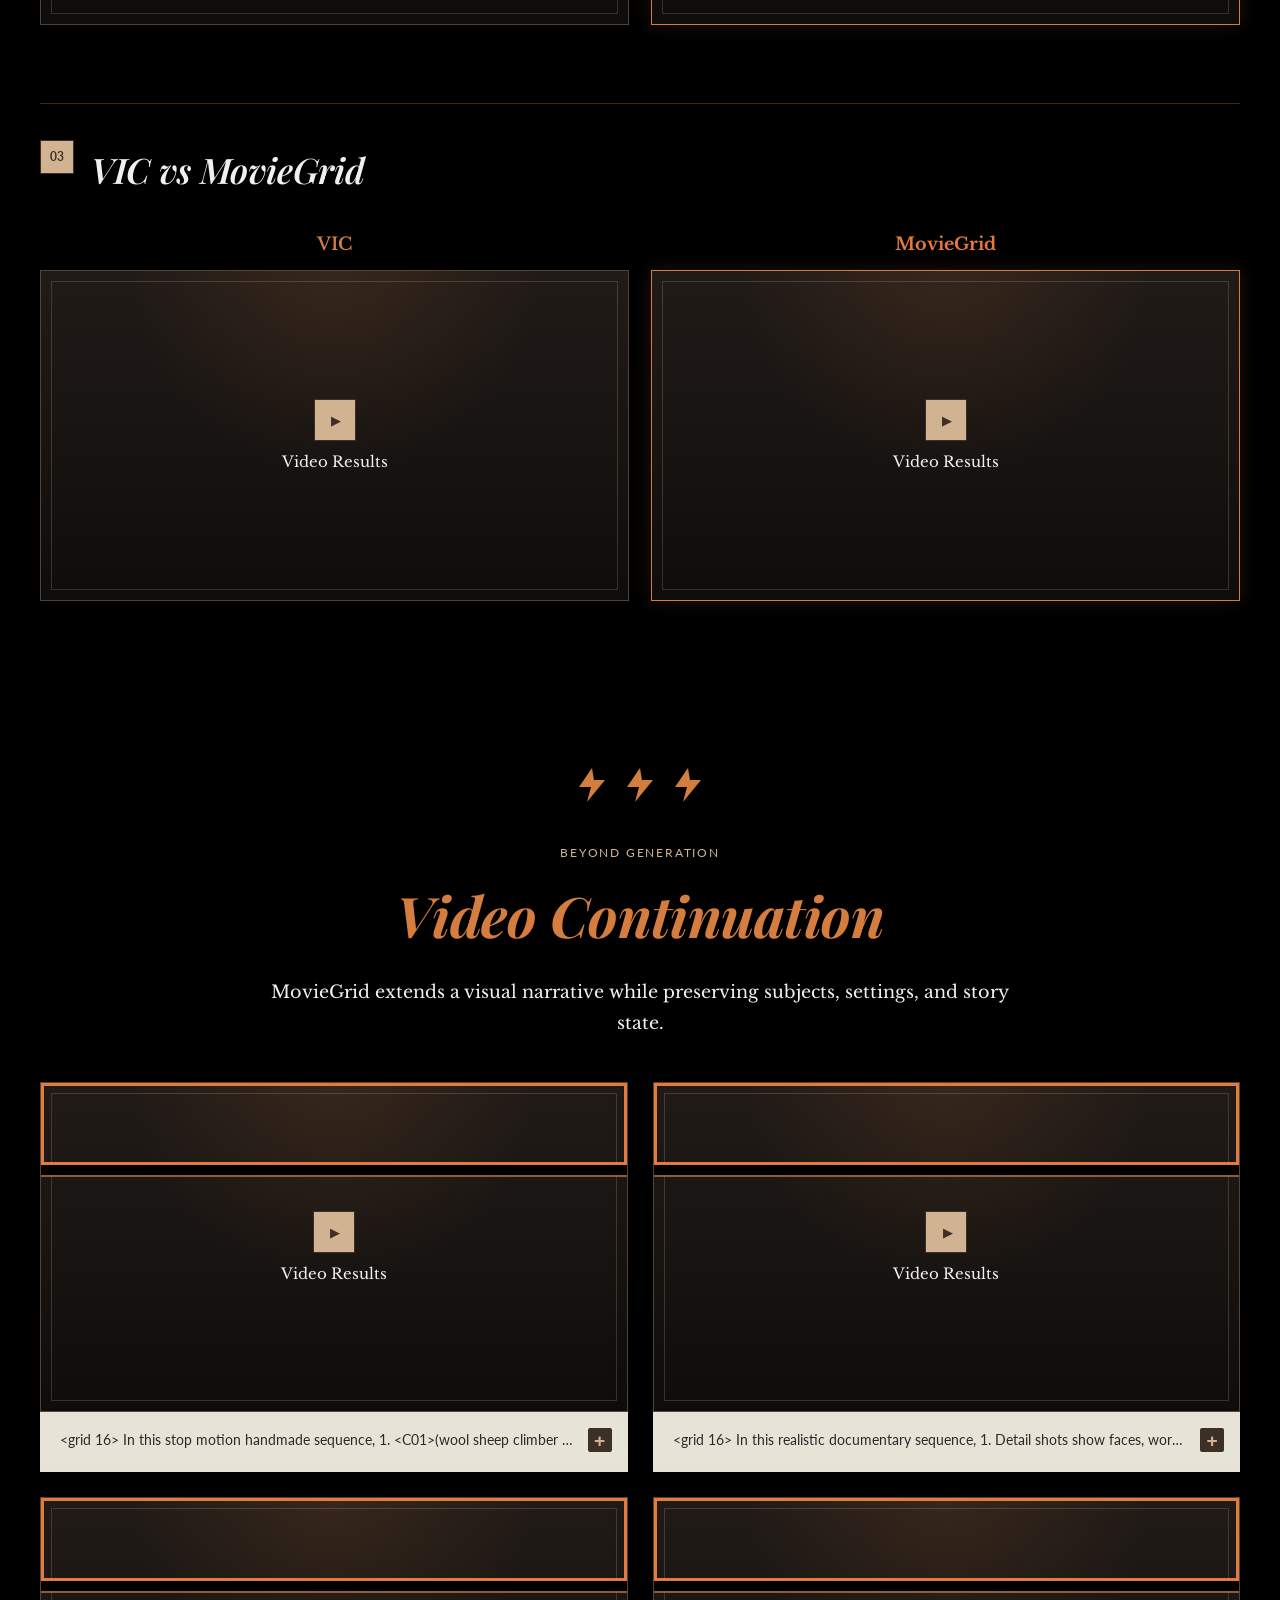
==== commit 0d2d9ffd: "Load MovieGrid videos only when visible" ====
--- a/docs/index.html
+++ b/docs/index.html
@@ -5,7 +5,8 @@
     <meta name="viewport" content="width=device-width, initial-scale=1.0" />
     <meta name="description" content="MovieGrid: Multi-Grid Post-Training for Long-Form Multi-Shot Video Generation" />
     <title>MovieGrid — Multi-Grid Post-Training</title>
-    <link rel="icon" type="image/svg+xml" href="assets/favicon.svg" />
+    <link rel="icon" type="image/png" sizes="64x64" href="assets/favicon-64.png?v=20260904-3" />
+    <link rel="shortcut icon" type="image/x-icon" href="favicon.ico?v=20260904-3" />
     <link rel="preconnect" href="https://fonts.googleapis.com" />
     <link rel="preconnect" href="https://fonts.gstatic.com" crossorigin />
     <link href="https://fonts.googleapis.com/css2?family=Playfair+Display:ital,wght@0,400;0,600;0,700;1,400;1,600;1,700&family=Libre+Baskerville:ital,wght@0,400;0,700;1,400&family=Lato:wght@300;400;700&display=swap" rel="stylesheet" />
@@ -130,6 +131,6 @@
     <script src="diverse-results-data.js?v=20260815-54"></script>
     <script src="data.js?v=20260828-59"></script>
     <script src="comparison-multishot-data.js?v=20260815-54"></script>
-    <script src="script.js?v=20260904-65"></script>
+    <script src="script.js?v=20260904-67"></script>
   </body>
 </html>
